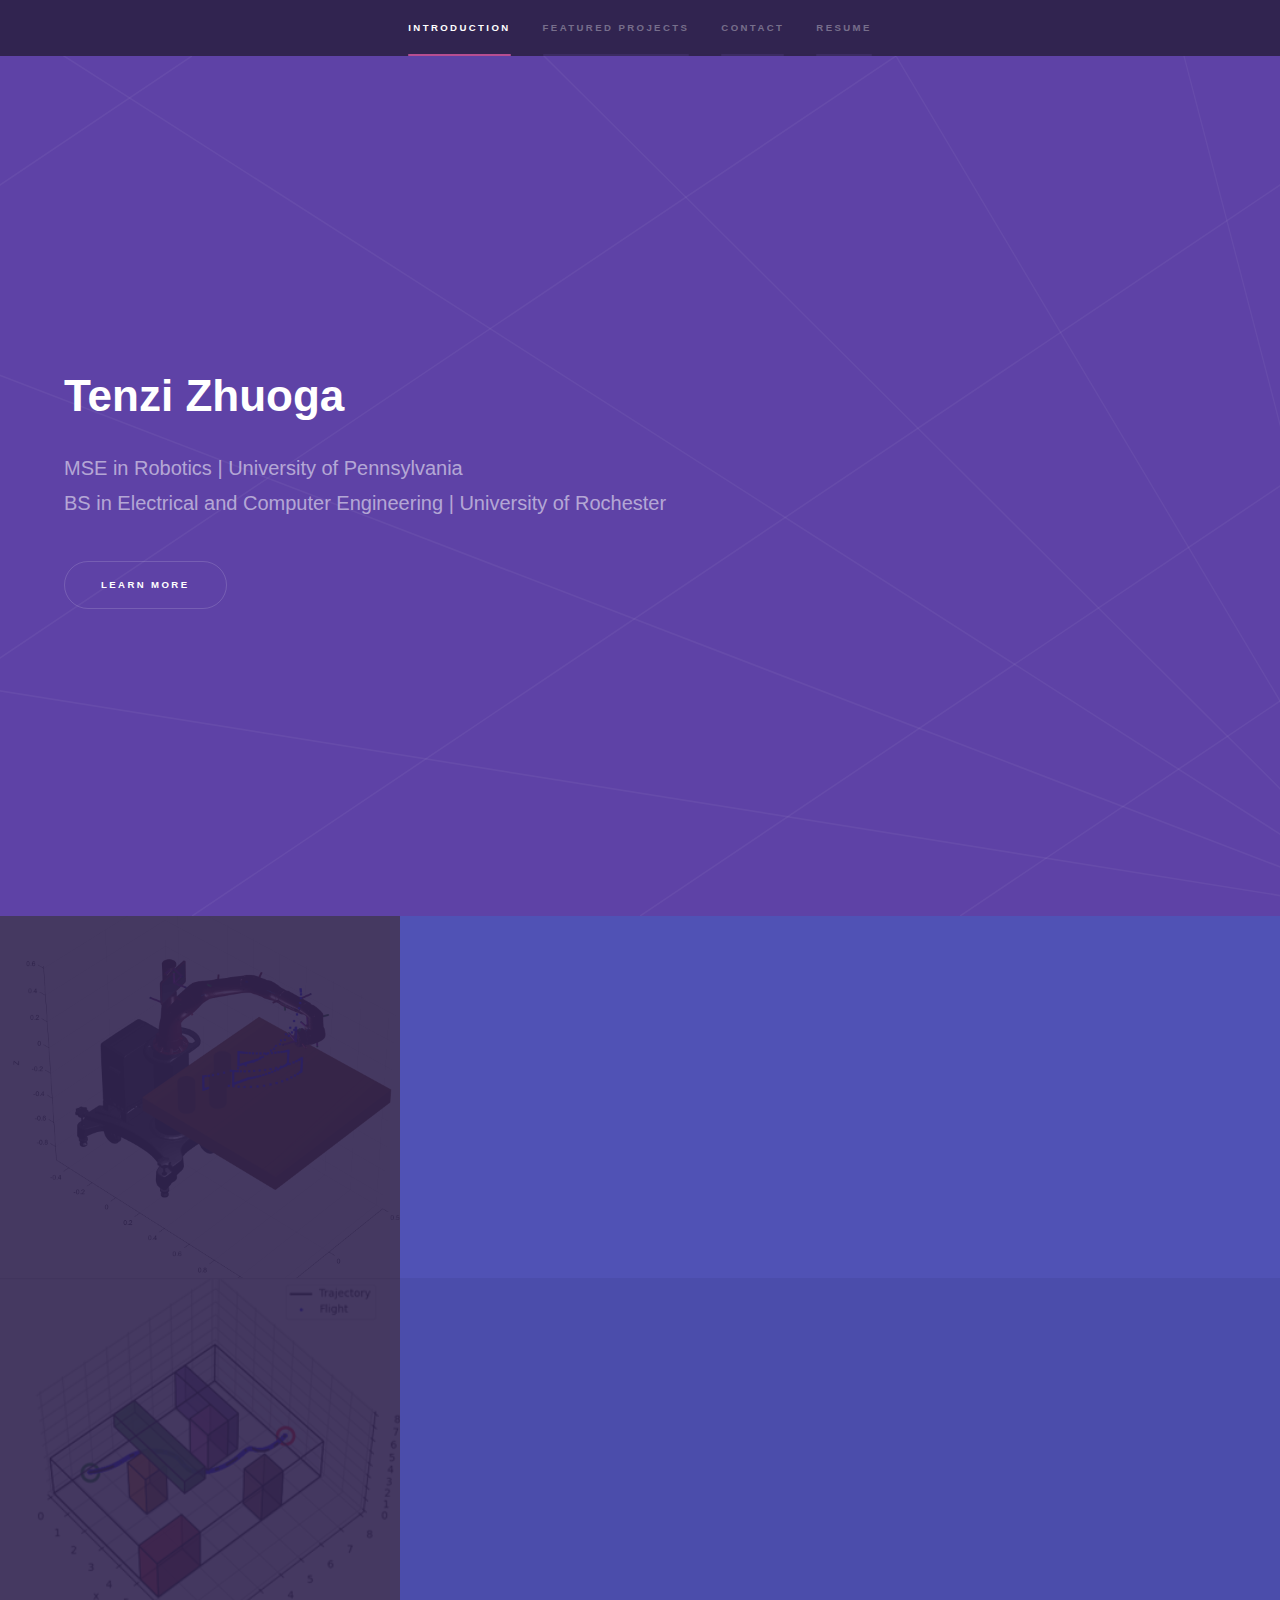
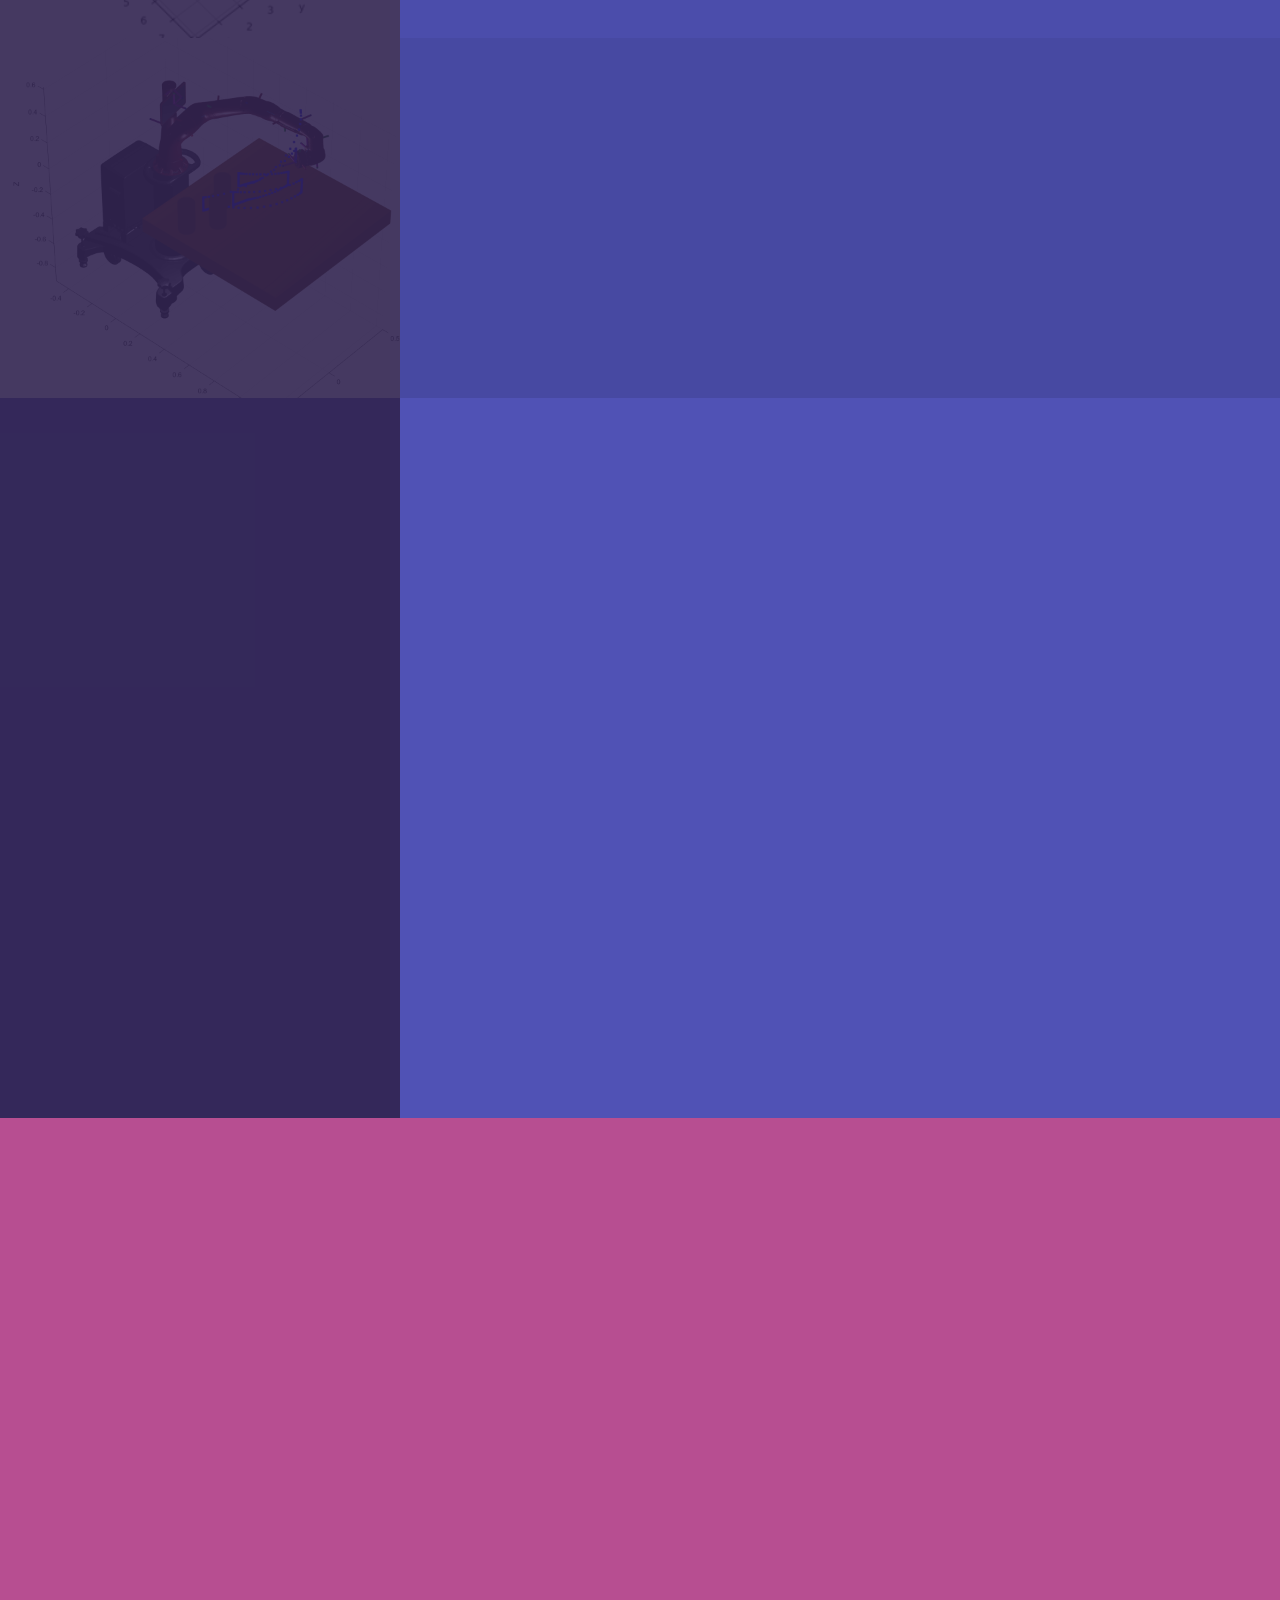
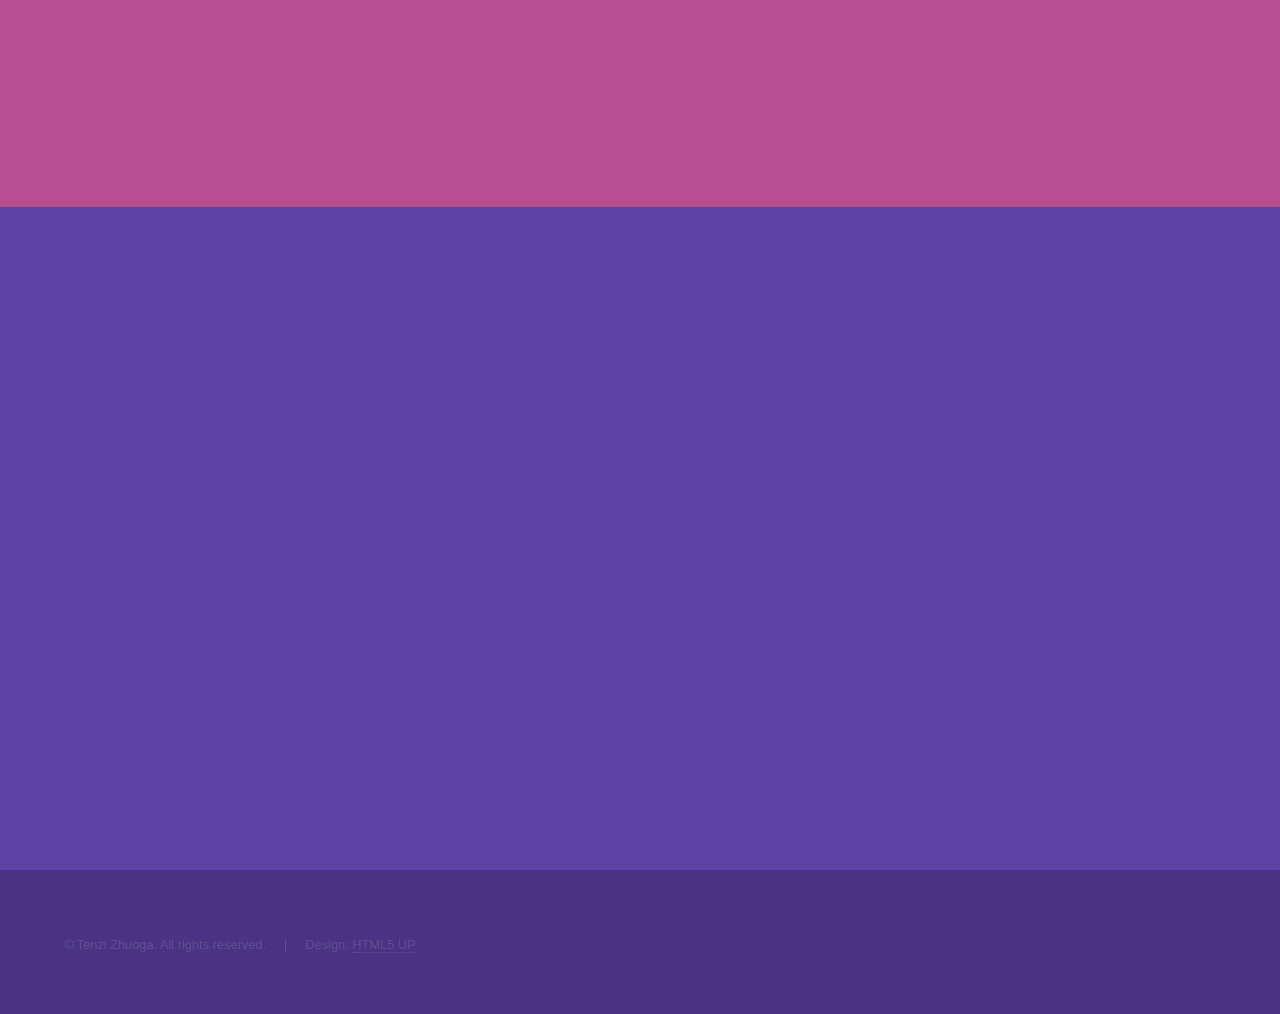
==== index.html @ 583d43f9 "added bare website layout" ====
<!DOCTYPE HTML>
<!--
	Hyperspace by HTML5 UP
	html5up.net | @ajlkn
	Free for personal and commercial use under the CCA 3.0 license (html5up.net/license)
-->
<html>
	<head>
		<title>Tenzi Zhuoga</title>
		<meta charset="utf-8" />
		<meta name="viewport" content="width=device-width, initial-scale=1, user-scalable=no" />
		<link rel="stylesheet" href="assets/css/main.css" />
		<noscript><link rel="stylesheet" href="assets/css/noscript.css" /></noscript>
	</head>
	<body class="is-preload">

		<!-- Sidebar -->
			<section id="sidebar">
				<div class="inner">
					<nav>
						<ul>
							<li><a href="#intro">Introduction</a></li>
							<li><a href="#one">Featured Projects</a></li>
							<li><a href="#two">Contact</a></li>
							<li><a href="#three">Resume</a></li>
						</ul>
					</nav>
				</div>
			</section>

		<!-- Wrapper -->
			<div id="wrapper">

				<!-- Intro -->
					<section id="intro" class="wrapper style1 fullscreen fade-up">
						<div class="inner">
							<h1>Tenzi Zhuoga</h1>
							<p>MSE in Robotics | University of Pennsylvania<br />
								BS in Electrical and Computer Engineering | University of Rochester
							</p>
							<ul class="actions">
								<li><a href="#one" class="button scrolly">Learn more</a></li>
							</ul>
						</div>
					</section>

				<!-- One -->
					<section id="one" class="wrapper style2 spotlights">
						<section>
							<a href="#" class="image"><img src="images/pic_1.png" alt="" data-position="center center" /></a>
							<div class="content">
								<div class="inner">
									<h2>Cup Stacking with Rethink Robotics Sawyer Collaborative Robot</h2>
									<p>Performed operational and joint space motions to perform collision-free cup stacking with the Sawyer Robot in MATLAB and ROS</p>
									<ul class="actions">
										<li><a href="tom_sawyer.html" class="button">Learn more</a></li>
									</ul>
								</div>
							</div>
						</section>
						<section>
							<a href="#" class="image"><img src="images/pic_A_star_traj.png" alt="" data-position="top center" /></a>
							<div class="content">
								<div class="inner">
									<h2>Autonomous Visual Inertial Odometry based Quadcopter</h2>
									<p>Plan and control a CrazyFlie 2.0 Quadcopter with on-board state estimation</p>
									<ul class="actions">
										<li><a href="crazyflie.html" class="button">Learn more</a></li>
									</ul>
								</div>
							</div>
						</section>
						<section>
							<a href="#" class="image"><img src="images/pic_1.png" alt="" data-position="center center" /></a>
							<div class="content">
								<div class="inner">
									<h2>Autonomous Delivery Robot</h2>
									<p></p>
									<ul class="actions">
										<li><a href="senior_design.html" class="button">Learn more</a></li>
									</ul>
								</div>
							</div>
						</section>
						<section>
							<a href="#" class="image"><img src="images/pic03.jpg" alt="" data-position="25% 25%" /></a>
							<div class="content">
								<div class="inner">
									<h2>Machine Perception and Computer Vision Projects</h2>
									<p>A series of projects including 3D Reconstruction from two 2D images, optical flow, augmented reality with AprilTags, Canny Edge Detection, Laplacian Blending, Image Morphing, and more.</p>
									<ul class="actions">
										<li><a href="#intro" class="button">Learn more</a></li>
									</ul>
								</div>
							</div>
						</section>
						<section>
							<a href="#" class="image"><img src="images/pic03.jpg" alt="" data-position="25% 25%" /></a>
							<div class="content">
								<div class="inner">
									<h2>Motion Planning and Control Projects</h2>
									<p>A series of projects including modeling an Ackermann-steered robot, differential drive robot, 4-trailer model, etc.</p>
									<ul class="actions">
										<li><a href="#intro" class="button">Learn more</a></li>
									</ul>
								</div>
							</div>
						</section>
					</section>

				<!-- Two -->
					<section id="two" class="wrapper style3 fade-up">
						<div class="inner">
							<h2>Skills</h2>
							<p>Phasellus convallis elit id ullamcorper pulvinar. Duis aliquam turpis mauris, eu ultricies erat malesuada quis. Aliquam dapibus, lacus eget hendrerit bibendum, urna est aliquam sem, sit amet imperdiet est velit quis lorem.</p>
							<div class="features">
								<section>
									<span class="icon solid major fa-code"></span>
									<h3>Robotics</h3>
									<p>ROS, Linux, Git</p>
								</section>
								<section>
									<span class="icon solid major fa-lock"></span>
									<h3>Programming</h3>
									<p>C++, Python, C, MATLAB</p>
								</section>
								<section>
									<span class="icon solid major fa-cog"></span>
									<h3>Electrical and Computer Engineering</h3>
									<p>Simulink, HSpice, LTSpice, CircuitLab</p>
								</section>
							</div>
							<ul class="actions">
								<li><a href="#intro" class="button">Learn more</a></li>
							</ul>
						</div>
					</section>

				<!-- Three -->
					<section id="three" class="wrapper style1 fade-up">
						<div class="inner">
							<h2>Get in touch</h2>
							<p>Phasellus convallis elit id ullamcorper pulvinar. Duis aliquam turpis mauris, eu ultricies erat malesuada quis. Aliquam dapibus, lacus eget hendrerit bibendum, urna est aliquam sem, sit amet imperdiet est velit quis lorem.</p>
							<div class="split style1">
								<section>
									<form method="post" action="#">
										<div class="fields">
											<div class="field half">
												<label for="name">Name</label>
												<input type="text" name="name" id="name" />
											</div>
											<div class="field half">
												<label for="email">Email</label>
												<input type="text" name="email" id="email" />
											</div>
											<div class="field">
												<label for="message">Message</label>
												<textarea name="message" id="message" rows="5"></textarea>
											</div>
										</div>
										<ul class="actions">
											<li><a href="" class="button submit">Send Message</a></li>
										</ul>
									</form>
								</section>
								<section>
									<ul class="contact">
										<li>
											<h3>Email</h3>
											<a href="#">tzhuoga@seas.upenn.edu</a>
										</li>
										<li>
											<h3>Social</h3>
											<ul class="icons">
												<li><a href="https://github.com/Tengau" class="icon brands fa-github"><span class="label">GitHub</span></a></li>
												<li><a href="https://www.linkedin.com/in/tenzi-zhuoga/" class="icon brands fa-linkedin-in"><span class="label">LinkedIn</span></a></li>
											</ul>
										</li>
									</ul>
								</section>
							</div>
						</div>
					</section>

			</div>

		<!-- Footer -->
			<footer id="footer" class="wrapper style1-alt">
				<div class="inner">
					<ul class="menu">
						<li>&copy; Tenzi Zhuoga. All rights reserved.</li><li>Design: <a href="http://html5up.net">HTML5 UP</a></li>
					</ul>
				</div>
			</footer>

		<!-- Scripts -->
			<script src="assets/js/jquery.min.js"></script>
			<script src="assets/js/jquery.scrollex.min.js"></script>
			<script src="assets/js/jquery.scrolly.min.js"></script>
			<script src="assets/js/browser.min.js"></script>
			<script src="assets/js/breakpoints.min.js"></script>
			<script src="assets/js/util.js"></script>
			<script src="assets/js/main.js"></script>

	</body>
</html>
---- assets/css/main.css ----
@import url(fontawesome-all.min.css);

/*
	Hyperspace by HTML5 UP
	html5up.net | @ajlkn
	Free for personal and commercial use under the CCA 3.0 license (html5up.net/license)
*/

html, body, div, span, applet, object,
iframe, h1, h2, h3, h4, h5, h6, p, blockquote,
pre, a, abbr, acronym, address, big, cite,
code, del, dfn, em, img, ins, kbd, q, s, samp,
small, strike, strong, sub, sup, tt, var, b,
u, i, center, dl, dt, dd, ol, ul, li, fieldset,
form, label, legend, table, caption, tbody,
tfoot, thead, tr, th, td, article, aside,
canvas, details, embed, figure, figcaption,
footer, header, hgroup, menu, nav, output, ruby,
section, summary, time, mark, audio, video {
	margin: 0;
	padding: 0;
	border: 0;
	font-size: 100%;
	font: inherit;
	vertical-align: baseline;}

article, aside, details, figcaption, figure,
footer, header, hgroup, menu, nav, section {
	display: block;}

body {
	line-height: 1;
}

ol, ul {
	list-style: none;
}

blockquote, q {
	quotes: none;
}

	blockquote:before, blockquote:after, q:before, q:after {
		content: '';
		content: none;
	}

table {
	border-collapse: collapse;
	border-spacing: 0;
}

body {
	-webkit-text-size-adjust: none;
}

mark {
	background-color: transparent;
	color: inherit;
}

input::-moz-focus-inner {
	border: 0;
	padding: 0;
}

input, select, textarea {
	-moz-appearance: none;
	-webkit-appearance: none;
	-ms-appearance: none;
	appearance: none;
}

/* Basic */

	@-ms-viewport {
		width: device-width;
	}

	body {
		-ms-overflow-style: scrollbar;
	}

	@media screen and (max-width: 480px) {

		html, body {
			min-width: 320px;
		}

	}

	html {
		box-sizing: border-box;
	}

	*, *:before, *:after {
		box-sizing: inherit;
	}

	body {
		background: #312450;
	}

		body.is-preload *, body.is-preload *:before, body.is-preload *:after {
			-moz-animation: none !important;
			-webkit-animation: none !important;
			-ms-animation: none !important;
			animation: none !important;
			-moz-transition: none !important;
			-webkit-transition: none !important;
			-ms-transition: none !important;
			transition: none !important;
		}

/* Type */

	body, input, select, textarea {
		color: rgba(255, 255, 255, 0.55);
		font-family: Arial, Helvetica, sans-serif;
		font-size: 16.5pt;
		font-weight: normal;
		line-height: 1.75;
	}

		@media screen and (max-width: 1680px) {

			body, input, select, textarea {
				font-size: 13pt;
			}

		}

		@media screen and (max-width: 1280px) {

			body, input, select, textarea {
				font-size: 12pt;
			}

		}

		@media screen and (max-width: 360px) {

			body, input, select, textarea {
				font-size: 11pt;
			}

		}

	a {
		-moz-transition: color 0.2s ease, border-bottom-color 0.2s ease;
		-webkit-transition: color 0.2s ease, border-bottom-color 0.2s ease;
		-ms-transition: color 0.2s ease, border-bottom-color 0.2s ease;
		transition: color 0.2s ease, border-bottom-color 0.2s ease;
		border-bottom: dotted 1px rgba(255, 255, 255, 0.35);
		color: inherit;
		text-decoration: none;
	}

		a:hover {
			border-bottom-color: transparent;
			color: #ffffff;
		}

	strong, b {
		color: #ffffff;
		font-weight: bold;
	}

	em, i {
		font-style: italic;
	}

	p {
		margin: 0 0 2em 0;
	}

	h1, h2, h3, h4, h5, h6 {
		color: #ffffff;
		font-weight: bold;
		line-height: 1.5;
		margin: 0 0 0.5em 0;
	}

		h1 a, h2 a, h3 a, h4 a, h5 a, h6 a {
			color: inherit;
			text-decoration: none;
		}

	h1 {
		font-size: 2.75em;
	}

		h1.major {
			margin: 0 0 1.3em 0;
			position: relative;
			padding-bottom: 0.35em;
		}

			h1.major:after {
				background-image: -moz-linear-gradient(to right, #5e42a6, #b74e91);
				background-image: -webkit-linear-gradient(to right, #5e42a6, #b74e91);
				background-image: -ms-linear-gradient(to right, #5e42a6, #b74e91);
				background-image: linear-gradient(to right, #5e42a6, #b74e91);
				-moz-transition: max-width 0.2s ease;
				-webkit-transition: max-width 0.2s ease;
				-ms-transition: max-width 0.2s ease;
				transition: max-width 0.2s ease;
				border-radius: 0.2em;
				bottom: 0;
				content: '';
				height: 0.05em;
				position: absolute;
				right: 0;
				width: 100%;
			}

	h2 {
		font-size: 1.75em;
	}

	h3 {
		font-size: 1.1em;
	}

	h4 {
		font-size: 1em;
	}

	h5 {
		font-size: 0.8em;
	}

	h6 {
		font-size: 0.6em;
	}

	@media screen and (max-width: 736px) {

		h1 {
			font-size: 2em;
		}

		h2 {
			font-size: 1.25em;
		}

		h3 {
			font-size: 1em;
		}

		h4 {
			font-size: 0.8em;
		}

		h5 {
			font-size: 0.6em;
		}

		h6 {
			font-size: 0.6em;
		}

	}

	sub {
		font-size: 0.8em;
		position: relative;
		top: 0.5em;
	}

	sup {
		font-size: 0.8em;
		position: relative;
		top: -0.5em;
	}

	blockquote {
		border-left: solid 4px rgba(255, 255, 255, 0.15);
		font-style: italic;
		margin: 0 0 2em 0;
		padding: 0.5em 0 0.5em 2em;
	}

	code {
		background: rgba(255, 255, 255, 0.05);
		border-radius: 0.25em;
		border: solid 1px rgba(255, 255, 255, 0.15);
		font-family: "Courier New", monospace;
		font-size: 0.9em;
		margin: 0 0.25em;
		padding: 0.25em 0.65em;
	}

	pre {
		-webkit-overflow-scrolling: touch;
		font-family: "Courier New", monospace;
		font-size: 0.9em;
		margin: 0 0 2em 0;
	}

		pre code {
			display: block;
			line-height: 1.75em;
			padding: 1em 1.5em;
			overflow-x: auto;
		}

	hr {
		border: 0;
		border-bottom: solid 1px rgba(255, 255, 255, 0.15);
		margin: 2em 0;
	}

		hr.major {
			margin: 3em 0;
		}

	.align-left {
		text-align: left;
	}

	.align-center {
		text-align: center;
	}

	.align-right {
		text-align: right;
	}

/* Row */

	.row {
		display: flex;
		flex-wrap: wrap;
		box-sizing: border-box;
		align-items: stretch;
	}

		.row > * {
			box-sizing: border-box;
		}

		.row.gtr-uniform > * > :last-child {
			margin-bottom: 0;
		}

		.row.aln-left {
			justify-content: flex-start;
		}

		.row.aln-center {
			justify-content: center;
		}

		.row.aln-right {
			justify-content: flex-end;
		}

		.row.aln-top {
			align-items: flex-start;
		}

		.row.aln-middle {
			align-items: center;
		}

		.row.aln-bottom {
			align-items: flex-end;
		}

		.row > .imp {
			order: -1;
		}

		.row > .col-1 {
			width: 8.33333%;
		}

		.row > .off-1 {
			margin-left: 8.33333%;
		}

		.row > .col-2 {
			width: 16.66667%;
		}

		.row > .off-2 {
			margin-left: 16.66667%;
		}

		.row > .col-3 {
			width: 25%;
		}

		.row > .off-3 {
			margin-left: 25%;
		}

		.row > .col-4 {
			width: 33.33333%;
		}

		.row > .off-4 {
			margin-left: 33.33333%;
		}

		.row > .col-5 {
			width: 41.66667%;
		}

		.row > .off-5 {
			margin-left: 41.66667%;
		}

		.row > .col-6 {
			width: 50%;
		}

		.row > .off-6 {
			margin-left: 50%;
		}

		.row > .col-7 {
			width: 58.33333%;
		}

		.row > .off-7 {
			margin-left: 58.33333%;
		}

		.row > .col-8 {
			width: 66.66667%;
		}

		.row > .off-8 {
			margin-left: 66.66667%;
		}

		.row > .col-9 {
			width: 75%;
		}

		.row > .off-9 {
			margin-left: 75%;
		}

		.row > .col-10 {
			width: 83.33333%;
		}

		.row > .off-10 {
			margin-left: 83.33333%;
		}

		.row > .col-11 {
			width: 91.66667%;
		}

		.row > .off-11 {
			margin-left: 91.66667%;
		}

		.row > .col-12 {
			width: 100%;
		}

		.row > .off-12 {
			margin-left: 100%;
		}

		.row.gtr-0 {
			margin-top: 0;
			margin-left: 0em;
		}

			.row.gtr-0 > * {
				padding: 0 0 0 0em;
			}

			.row.gtr-0.gtr-uniform {
				margin-top: 0em;
			}

				.row.gtr-0.gtr-uniform > * {
					padding-top: 0em;
				}

		.row.gtr-25 {
			margin-top: 0;
			margin-left: -0.375em;
		}

			.row.gtr-25 > * {
				padding: 0 0 0 0.375em;
			}

			.row.gtr-25.gtr-uniform {
				margin-top: -0.375em;
			}

				.row.gtr-25.gtr-uniform > * {
					padding-top: 0.375em;
				}

		.row.gtr-50 {
			margin-top: 0;
			margin-left: -0.75em;
		}

			.row.gtr-50 > * {
				padding: 0 0 0 0.75em;
			}

			.row.gtr-50.gtr-uniform {
				margin-top: -0.75em;
			}

				.row.gtr-50.gtr-uniform > * {
					padding-top: 0.75em;
				}

		.row {
			margin-top: 0;
			margin-left: -1.5em;
		}

			.row > * {
				padding: 0 0 0 1.5em;
			}

			.row.gtr-uniform {
				margin-top: -1.5em;
			}

				.row.gtr-uniform > * {
					padding-top: 1.5em;
				}

		.row.gtr-150 {
			margin-top: 0;
			margin-left: -2.25em;
		}

			.row.gtr-150 > * {
				padding: 0 0 0 2.25em;
			}

			.row.gtr-150.gtr-uniform {
				margin-top: -2.25em;
			}

				.row.gtr-150.gtr-uniform > * {
					padding-top: 2.25em;
				}

		.row.gtr-200 {
			margin-top: 0;
			margin-left: -3em;
		}

			.row.gtr-200 > * {
				padding: 0 0 0 3em;
			}

			.row.gtr-200.gtr-uniform {
				margin-top: -3em;
			}

				.row.gtr-200.gtr-uniform > * {
					padding-top: 3em;
				}

		@media screen and (max-width: 1680px) {

			.row {
				display: flex;
				flex-wrap: wrap;
				box-sizing: border-box;
				align-items: stretch;
			}

				.row > * {
					box-sizing: border-box;
				}

				.row.gtr-uniform > * > :last-child {
					margin-bottom: 0;
				}

				.row.aln-left {
					justify-content: flex-start;
				}

				.row.aln-center {
					justify-content: center;
				}

				.row.aln-right {
					justify-content: flex-end;
				}

				.row.aln-top {
					align-items: flex-start;
				}

				.row.aln-middle {
					align-items: center;
				}

				.row.aln-bottom {
					align-items: flex-end;
				}

				.row > .imp-xlarge {
					order: -1;
				}

				.row > .col-1-xlarge {
					width: 8.33333%;
				}

				.row > .off-1-xlarge {
					margin-left: 8.33333%;
				}

				.row > .col-2-xlarge {
					width: 16.66667%;
				}

				.row > .off-2-xlarge {
					margin-left: 16.66667%;
				}

				.row > .col-3-xlarge {
					width: 25%;
				}

				.row > .off-3-xlarge {
					margin-left: 25%;
				}

				.row > .col-4-xlarge {
					width: 33.33333%;
				}

				.row > .off-4-xlarge {
					margin-left: 33.33333%;
				}

				.row > .col-5-xlarge {
					width: 41.66667%;
				}

				.row > .off-5-xlarge {
					margin-left: 41.66667%;
				}

				.row > .col-6-xlarge {
					width: 50%;
				}

				.row > .off-6-xlarge {
					margin-left: 50%;
				}

				.row > .col-7-xlarge {
					width: 58.33333%;
				}

				.row > .off-7-xlarge {
					margin-left: 58.33333%;
				}

				.row > .col-8-xlarge {
					width: 66.66667%;
				}

				.row > .off-8-xlarge {
					margin-left: 66.66667%;
				}

				.row > .col-9-xlarge {
					width: 75%;
				}

				.row > .off-9-xlarge {
					margin-left: 75%;
				}

				.row > .col-10-xlarge {
					width: 83.33333%;
				}

				.row > .off-10-xlarge {
					margin-left: 83.33333%;
				}

				.row > .col-11-xlarge {
					width: 91.66667%;
				}

				.row > .off-11-xlarge {
					margin-left: 91.66667%;
				}

				.row > .col-12-xlarge {
					width: 100%;
				}

				.row > .off-12-xlarge {
					margin-left: 100%;
				}

				.row.gtr-0 {
					margin-top: 0;
					margin-left: 0em;
				}

					.row.gtr-0 > * {
						padding: 0 0 0 0em;
					}

					.row.gtr-0.gtr-uniform {
						margin-top: 0em;
					}

						.row.gtr-0.gtr-uniform > * {
							padding-top: 0em;
						}

				.row.gtr-25 {
					margin-top: 0;
					margin-left: -0.375em;
				}

					.row.gtr-25 > * {
						padding: 0 0 0 0.375em;
					}

					.row.gtr-25.gtr-uniform {
						margin-top: -0.375em;
					}

						.row.gtr-25.gtr-uniform > * {
							padding-top: 0.375em;
						}

				.row.gtr-50 {
					margin-top: 0;
					margin-left: -0.75em;
				}

					.row.gtr-50 > * {
						padding: 0 0 0 0.75em;
					}

					.row.gtr-50.gtr-uniform {
						margin-top: -0.75em;
					}

						.row.gtr-50.gtr-uniform > * {
							padding-top: 0.75em;
						}

				.row {
					margin-top: 0;
					margin-left: -1.5em;
				}

					.row > * {
						padding: 0 0 0 1.5em;
					}

					.row.gtr-uniform {
						margin-top: -1.5em;
					}

						.row.gtr-uniform > * {
							padding-top: 1.5em;
						}

				.row.gtr-150 {
					margin-top: 0;
					margin-left: -2.25em;
				}

					.row.gtr-150 > * {
						padding: 0 0 0 2.25em;
					}

					.row.gtr-150.gtr-uniform {
						margin-top: -2.25em;
					}

						.row.gtr-150.gtr-uniform > * {
							padding-top: 2.25em;
						}

				.row.gtr-200 {
					margin-top: 0;
					margin-left: -3em;
				}

					.row.gtr-200 > * {
						padding: 0 0 0 3em;
					}

					.row.gtr-200.gtr-uniform {
						margin-top: -3em;
					}

						.row.gtr-200.gtr-uniform > * {
							padding-top: 3em;
						}

		}

		@media screen and (max-width: 1280px) {

			.row {
				display: flex;
				flex-wrap: wrap;
				box-sizing: border-box;
				align-items: stretch;
			}

				.row > * {
					box-sizing: border-box;
				}

				.row.gtr-uniform > * > :last-child {
					margin-bottom: 0;
				}

				.row.aln-left {
					justify-content: flex-start;
				}

				.row.aln-center {
					justify-content: center;
				}

				.row.aln-right {
					justify-content: flex-end;
				}

				.row.aln-top {
					align-items: flex-start;
				}

				.row.aln-middle {
					align-items: center;
				}

				.row.aln-bottom {
					align-items: flex-end;
				}

				.row > .imp-large {
					order: -1;
				}

				.row > .col-1-large {
					width: 8.33333%;
				}

				.row > .off-1-large {
					margin-left: 8.33333%;
				}

				.row > .col-2-large {
					width: 16.66667%;
				}

				.row > .off-2-large {
					margin-left: 16.66667%;
				}

				.row > .col-3-large {
					width: 25%;
				}

				.row > .off-3-large {
					margin-left: 25%;
				}

				.row > .col-4-large {
					width: 33.33333%;
				}

				.row > .off-4-large {
					margin-left: 33.33333%;
				}

				.row > .col-5-large {
					width: 41.66667%;
				}

				.row > .off-5-large {
					margin-left: 41.66667%;
				}

				.row > .col-6-large {
					width: 50%;
				}

				.row > .off-6-large {
					margin-left: 50%;
				}

				.row > .col-7-large {
					width: 58.33333%;
				}

				.row > .off-7-large {
					margin-left: 58.33333%;
				}

				.row > .col-8-large {
					width: 66.66667%;
				}

				.row > .off-8-large {
					margin-left: 66.66667%;
				}

				.row > .col-9-large {
					width: 75%;
				}

				.row > .off-9-large {
					margin-left: 75%;
				}

				.row > .col-10-large {
					width: 83.33333%;
				}

				.row > .off-10-large {
					margin-left: 83.33333%;
				}

				.row > .col-11-large {
					width: 91.66667%;
				}

				.row > .off-11-large {
					margin-left: 91.66667%;
				}

				.row > .col-12-large {
					width: 100%;
				}

				.row > .off-12-large {
					margin-left: 100%;
				}

				.row.gtr-0 {
					margin-top: 0;
					margin-left: 0em;
				}

					.row.gtr-0 > * {
						padding: 0 0 0 0em;
					}

					.row.gtr-0.gtr-uniform {
						margin-top: 0em;
					}

						.row.gtr-0.gtr-uniform > * {
							padding-top: 0em;
						}

				.row.gtr-25 {
					margin-top: 0;
					margin-left: -0.375em;
				}

					.row.gtr-25 > * {
						padding: 0 0 0 0.375em;
					}

					.row.gtr-25.gtr-uniform {
						margin-top: -0.375em;
					}

						.row.gtr-25.gtr-uniform > * {
							padding-top: 0.375em;
						}

				.row.gtr-50 {
					margin-top: 0;
					margin-left: -0.75em;
				}

					.row.gtr-50 > * {
						padding: 0 0 0 0.75em;
					}

					.row.gtr-50.gtr-uniform {
						margin-top: -0.75em;
					}

						.row.gtr-50.gtr-uniform > * {
							padding-top: 0.75em;
						}

				.row {
					margin-top: 0;
					margin-left: -1.5em;
				}

					.row > * {
						padding: 0 0 0 1.5em;
					}

					.row.gtr-uniform {
						margin-top: -1.5em;
					}

						.row.gtr-uniform > * {
							padding-top: 1.5em;
						}

				.row.gtr-150 {
					margin-top: 0;
					margin-left: -2.25em;
				}

					.row.gtr-150 > * {
						padding: 0 0 0 2.25em;
					}

					.row.gtr-150.gtr-uniform {
						margin-top: -2.25em;
					}

						.row.gtr-150.gtr-uniform > * {
							padding-top: 2.25em;
						}

				.row.gtr-200 {
					margin-top: 0;
					margin-left: -3em;
				}

					.row.gtr-200 > * {
						padding: 0 0 0 3em;
					}

					.row.gtr-200.gtr-uniform {
						margin-top: -3em;
					}

						.row.gtr-200.gtr-uniform > * {
							padding-top: 3em;
						}

		}

		@media screen and (max-width: 980px) {

			.row {
				display: flex;
				flex-wrap: wrap;
				box-sizing: border-box;
				align-items: stretch;
			}

				.row > * {
					box-sizing: border-box;
				}

				.row.gtr-uniform > * > :last-child {
					margin-bottom: 0;
				}

				.row.aln-left {
					justify-content: flex-start;
				}

				.row.aln-center {
					justify-content: center;
				}

				.row.aln-right {
					justify-content: flex-end;
				}

				.row.aln-top {
					align-items: flex-start;
				}

				.row.aln-middle {
					align-items: center;
				}

				.row.aln-bottom {
					align-items: flex-end;
				}

				.row > .imp-medium {
					order: -1;
				}

				.row > .col-1-medium {
					width: 8.33333%;
				}

				.row > .off-1-medium {
					margin-left: 8.33333%;
				}

				.row > .col-2-medium {
					width: 16.66667%;
				}

				.row > .off-2-medium {
					margin-left: 16.66667%;
				}

				.row > .col-3-medium {
					width: 25%;
				}

				.row > .off-3-medium {
					margin-left: 25%;
				}

				.row > .col-4-medium {
					width: 33.33333%;
				}

				.row > .off-4-medium {
					margin-left: 33.33333%;
				}

				.row > .col-5-medium {
					width: 41.66667%;
				}

				.row > .off-5-medium {
					margin-left: 41.66667%;
				}

				.row > .col-6-medium {
					width: 50%;
				}

				.row > .off-6-medium {
					margin-left: 50%;
				}

				.row > .col-7-medium {
					width: 58.33333%;
				}

				.row > .off-7-medium {
					margin-left: 58.33333%;
				}

				.row > .col-8-medium {
					width: 66.66667%;
				}

				.row > .off-8-medium {
					margin-left: 66.66667%;
				}

				.row > .col-9-medium {
					width: 75%;
				}

				.row > .off-9-medium {
					margin-left: 75%;
				}

				.row > .col-10-medium {
					width: 83.33333%;
				}

				.row > .off-10-medium {
					margin-left: 83.33333%;
				}

				.row > .col-11-medium {
					width: 91.66667%;
				}

				.row > .off-11-medium {
					margin-left: 91.66667%;
				}

				.row > .col-12-medium {
					width: 100%;
				}

				.row > .off-12-medium {
					margin-left: 100%;
				}

				.row.gtr-0 {
					margin-top: 0;
					margin-left: 0em;
				}

					.row.gtr-0 > * {
						padding: 0 0 0 0em;
					}

					.row.gtr-0.gtr-uniform {
						margin-top: 0em;
					}

						.row.gtr-0.gtr-uniform > * {
							padding-top: 0em;
						}

				.row.gtr-25 {
					margin-top: 0;
					margin-left: -0.375em;
				}

					.row.gtr-25 > * {
						padding: 0 0 0 0.375em;
					}

					.row.gtr-25.gtr-uniform {
						margin-top: -0.375em;
					}

						.row.gtr-25.gtr-uniform > * {
							padding-top: 0.375em;
						}

				.row.gtr-50 {
					margin-top: 0;
					margin-left: -0.75em;
				}

					.row.gtr-50 > * {
						padding: 0 0 0 0.75em;
					}

					.row.gtr-50.gtr-uniform {
						margin-top: -0.75em;
					}

						.row.gtr-50.gtr-uniform > * {
							padding-top: 0.75em;
						}

				.row {
					margin-top: 0;
					margin-left: -1.5em;
				}

					.row > * {
						padding: 0 0 0 1.5em;
					}

					.row.gtr-uniform {
						margin-top: -1.5em;
					}

						.row.gtr-uniform > * {
							padding-top: 1.5em;
						}

				.row.gtr-150 {
					margin-top: 0;
					margin-left: -2.25em;
				}

					.row.gtr-150 > * {
						padding: 0 0 0 2.25em;
					}

					.row.gtr-150.gtr-uniform {
						margin-top: -2.25em;
					}

						.row.gtr-150.gtr-uniform > * {
							padding-top: 2.25em;
						}

				.row.gtr-200 {
					margin-top: 0;
					margin-left: -3em;
				}

					.row.gtr-200 > * {
						padding: 0 0 0 3em;
					}

					.row.gtr-200.gtr-uniform {
						margin-top: -3em;
					}

						.row.gtr-200.gtr-uniform > * {
							padding-top: 3em;
						}

		}

		@media screen and (max-width: 736px) {

			.row {
				display: flex;
				flex-wrap: wrap;
				box-sizing: border-box;
				align-items: stretch;
			}

				.row > * {
					box-sizing: border-box;
				}

				.row.gtr-uniform > * > :last-child {
					margin-bottom: 0;
				}

				.row.aln-left {
					justify-content: flex-start;
				}

				.row.aln-center {
					justify-content: center;
				}

				.row.aln-right {
					justify-content: flex-end;
				}

				.row.aln-top {
					align-items: flex-start;
				}

				.row.aln-middle {
					align-items: center;
				}

				.row.aln-bottom {
					align-items: flex-end;
				}

				.row > .imp-small {
					order: -1;
				}

				.row > .col-1-small {
					width: 8.33333%;
				}

				.row > .off-1-small {
					margin-left: 8.33333%;
				}

				.row > .col-2-small {
					width: 16.66667%;
				}

				.row > .off-2-small {
					margin-left: 16.66667%;
				}

				.row > .col-3-small {
					width: 25%;
				}

				.row > .off-3-small {
					margin-left: 25%;
				}

				.row > .col-4-small {
					width: 33.33333%;
				}

				.row > .off-4-small {
					margin-left: 33.33333%;
				}

				.row > .col-5-small {
					width: 41.66667%;
				}

				.row > .off-5-small {
					margin-left: 41.66667%;
				}

				.row > .col-6-small {
					width: 50%;
				}

				.row > .off-6-small {
					margin-left: 50%;
				}

				.row > .col-7-small {
					width: 58.33333%;
				}

				.row > .off-7-small {
					margin-left: 58.33333%;
				}

				.row > .col-8-small {
					width: 66.66667%;
				}

				.row > .off-8-small {
					margin-left: 66.66667%;
				}

				.row > .col-9-small {
					width: 75%;
				}

				.row > .off-9-small {
					margin-left: 75%;
				}

				.row > .col-10-small {
					width: 83.33333%;
				}

				.row > .off-10-small {
					margin-left: 83.33333%;
				}

				.row > .col-11-small {
					width: 91.66667%;
				}

				.row > .off-11-small {
					margin-left: 91.66667%;
				}

				.row > .col-12-small {
					width: 100%;
				}

				.row > .off-12-small {
					margin-left: 100%;
				}

				.row.gtr-0 {
					margin-top: 0;
					margin-left: 0em;
				}

					.row.gtr-0 > * {
						padding: 0 0 0 0em;
					}

					.row.gtr-0.gtr-uniform {
						margin-top: 0em;
					}

						.row.gtr-0.gtr-uniform > * {
							padding-top: 0em;
						}

				.row.gtr-25 {
					margin-top: 0;
					margin-left: -0.375em;
				}

					.row.gtr-25 > * {
						padding: 0 0 0 0.375em;
					}

					.row.gtr-25.gtr-uniform {
						margin-top: -0.375em;
					}

						.row.gtr-25.gtr-uniform > * {
							padding-top: 0.375em;
						}

				.row.gtr-50 {
					margin-top: 0;
					margin-left: -0.75em;
				}

					.row.gtr-50 > * {
						padding: 0 0 0 0.75em;
					}

					.row.gtr-50.gtr-uniform {
						margin-top: -0.75em;
					}

						.row.gtr-50.gtr-uniform > * {
							padding-top: 0.75em;
						}

				.row {
					margin-top: 0;
					margin-left: -1.5em;
				}

					.row > * {
						padding: 0 0 0 1.5em;
					}

					.row.gtr-uniform {
						margin-top: -1.5em;
					}

						.row.gtr-uniform > * {
							padding-top: 1.5em;
						}

				.row.gtr-150 {
					margin-top: 0;
					margin-left: -2.25em;
				}

					.row.gtr-150 > * {
						padding: 0 0 0 2.25em;
					}

					.row.gtr-150.gtr-uniform {
						margin-top: -2.25em;
					}

						.row.gtr-150.gtr-uniform > * {
							padding-top: 2.25em;
						}

				.row.gtr-200 {
					margin-top: 0;
					margin-left: -3em;
				}

					.row.gtr-200 > * {
						padding: 0 0 0 3em;
					}

					.row.gtr-200.gtr-uniform {
						margin-top: -3em;
					}

						.row.gtr-200.gtr-uniform > * {
							padding-top: 3em;
						}

		}

		@media screen and (max-width: 480px) {

			.row {
				display: flex;
				flex-wrap: wrap;
				box-sizing: border-box;
				align-items: stretch;
			}

				.row > * {
					box-sizing: border-box;
				}

				.row.gtr-uniform > * > :last-child {
					margin-bottom: 0;
				}

				.row.aln-left {
					justify-content: flex-start;
				}

				.row.aln-center {
					justify-content: center;
				}

				.row.aln-right {
					justify-content: flex-end;
				}

				.row.aln-top {
					align-items: flex-start;
				}

				.row.aln-middle {
					align-items: center;
				}

				.row.aln-bottom {
					align-items: flex-end;
				}

				.row > .imp-xsmall {
					order: -1;
				}

				.row > .col-1-xsmall {
					width: 8.33333%;
				}

				.row > .off-1-xsmall {
					margin-left: 8.33333%;
				}

				.row > .col-2-xsmall {
					width: 16.66667%;
				}

				.row > .off-2-xsmall {
					margin-left: 16.66667%;
				}

				.row > .col-3-xsmall {
					width: 25%;
				}

				.row > .off-3-xsmall {
					margin-left: 25%;
				}

				.row > .col-4-xsmall {
					width: 33.33333%;
				}

				.row > .off-4-xsmall {
					margin-left: 33.33333%;
				}

				.row > .col-5-xsmall {
					width: 41.66667%;
				}

				.row > .off-5-xsmall {
					margin-left: 41.66667%;
				}

				.row > .col-6-xsmall {
					width: 50%;
				}

				.row > .off-6-xsmall {
					margin-left: 50%;
				}

				.row > .col-7-xsmall {
					width: 58.33333%;
				}

				.row > .off-7-xsmall {
					margin-left: 58.33333%;
				}

				.row > .col-8-xsmall {
					width: 66.66667%;
				}

				.row > .off-8-xsmall {
					margin-left: 66.66667%;
				}

				.row > .col-9-xsmall {
					width: 75%;
				}

				.row > .off-9-xsmall {
					margin-left: 75%;
				}

				.row > .col-10-xsmall {
					width: 83.33333%;
				}

				.row > .off-10-xsmall {
					margin-left: 83.33333%;
				}

				.row > .col-11-xsmall {
					width: 91.66667%;
				}

				.row > .off-11-xsmall {
					margin-left: 91.66667%;
				}

				.row > .col-12-xsmall {
					width: 100%;
				}

				.row > .off-12-xsmall {
					margin-left: 100%;
				}

				.row.gtr-0 {
					margin-top: 0;
					margin-left: 0em;
				}

					.row.gtr-0 > * {
						padding: 0 0 0 0em;
					}

					.row.gtr-0.gtr-uniform {
						margin-top: 0em;
					}

						.row.gtr-0.gtr-uniform > * {
							padding-top: 0em;
						}

				.row.gtr-25 {
					margin-top: 0;
					margin-left: -0.375em;
				}

					.row.gtr-25 > * {
						padding: 0 0 0 0.375em;
					}

					.row.gtr-25.gtr-uniform {
						margin-top: -0.375em;
					}

						.row.gtr-25.gtr-uniform > * {
							padding-top: 0.375em;
						}

				.row.gtr-50 {
					margin-top: 0;
					margin-left: -0.75em;
				}

					.row.gtr-50 > * {
						padding: 0 0 0 0.75em;
					}

					.row.gtr-50.gtr-uniform {
						margin-top: -0.75em;
					}

						.row.gtr-50.gtr-uniform > * {
							padding-top: 0.75em;
						}

				.row {
					margin-top: 0;
					margin-left: -1.5em;
				}

					.row > * {
						padding: 0 0 0 1.5em;
					}

					.row.gtr-uniform {
						margin-top: -1.5em;
					}

						.row.gtr-uniform > * {
							padding-top: 1.5em;
						}

				.row.gtr-150 {
					margin-top: 0;
					margin-left: -2.25em;
				}

					.row.gtr-150 > * {
						padding: 0 0 0 2.25em;
					}

					.row.gtr-150.gtr-uniform {
						margin-top: -2.25em;
					}

						.row.gtr-150.gtr-uniform > * {
							padding-top: 2.25em;
						}

				.row.gtr-200 {
					margin-top: 0;
					margin-left: -3em;
				}

					.row.gtr-200 > * {
						padding: 0 0 0 3em;
					}

					.row.gtr-200.gtr-uniform {
						margin-top: -3em;
					}

						.row.gtr-200.gtr-uniform > * {
							padding-top: 3em;
						}

		}

/* Box */

	.box {
		border-radius: 0.25em;
		border: solid 1px rgba(255, 255, 255, 0.15);
		margin-bottom: 2em;
		padding: 1.5em;
	}

		.box > :last-child,
		.box > :last-child > :last-child,
		.box > :last-child > :last-child > :last-child {
			margin-bottom: 0;
		}

		.box.alt {
			border: 0;
			border-radius: 0;
			padding: 0;
		}

/* Button */

	input[type="submit"],
	input[type="reset"],
	input[type="button"],
	button,
	.button {
		-moz-appearance: none;
		-webkit-appearance: none;
		-ms-appearance: none;
		appearance: none;
		-moz-transition: border-color 0.2s ease;
		-webkit-transition: border-color 0.2s ease;
		-ms-transition: border-color 0.2s ease;
		transition: border-color 0.2s ease;
		background-color: transparent;
		border: solid 1px !important;
		border-color: rgba(255, 255, 255, 0.15) !important;
		border-radius: 3em;
		color: #ffffff !important;
		cursor: pointer;
		display: inline-block;
		font-size: 0.6em;
		font-weight: bold;
		height: calc(4.75em + 2px);
		letter-spacing: 0.25em;
		line-height: 4.75em;
		outline: 0;
		padding: 0 3.75em;
		position: relative;
		text-align: center;
		text-decoration: none;
		text-transform: uppercase;
		white-space: nowrap;
	}

		input[type="submit"]:after,
		input[type="reset"]:after,
		input[type="button"]:after,
		button:after,
		.button:after {
			-moz-transform: scale(0.25);
			-webkit-transform: scale(0.25);
			-ms-transform: scale(0.25);
			transform: scale(0.25);
			pointer-events: none;
			-moz-transition: opacity 0.2s ease, -moz-transform 0.2s ease;
			-webkit-transition: opacity 0.2s ease, -webkit-transform 0.2s ease;
			-ms-transition: opacity 0.2s ease, -ms-transform 0.2s ease;
			transition: opacity 0.2s ease, transform 0.2s ease;
			background: #ffffff;
			border-radius: 3em;
			content: '';
			height: 100%;
			left: 0;
			opacity: 0;
			position: absolute;
			top: 0;
			width: 100%;
		}

		input[type="submit"].icon:before,
		input[type="reset"].icon:before,
		input[type="button"].icon:before,
		button.icon:before,
		.button.icon:before {
			margin-right: 0.75em;
		}

		input[type="submit"].fit,
		input[type="reset"].fit,
		input[type="button"].fit,
		button.fit,
		.button.fit {
			width: 100%;
		}

		input[type="submit"].small,
		input[type="reset"].small,
		input[type="button"].small,
		button.small,
		.button.small {
			font-size: 0.4em;
		}

		input[type="submit"].large,
		input[type="reset"].large,
		input[type="button"].large,
		button.large,
		.button.large {
			font-size: 0.8em;
		}

		input[type="submit"].primary,
		input[type="reset"].primary,
		input[type="button"].primary,
		button.primary,
		.button.primary {
			background-color: #ffffff;
			color: #312450 !important;
		}

			input[type="submit"].primary:after,
			input[type="reset"].primary:after,
			input[type="button"].primary:after,
			button.primary:after,
			.button.primary:after {
				display: none;
			}

		input[type="submit"].disabled, input[type="submit"]:disabled,
		input[type="reset"].disabled,
		input[type="reset"]:disabled,
		input[type="button"].disabled,
		input[type="button"]:disabled,
		button.disabled,
		button:disabled,
		.button.disabled,
		.button:disabled {
			cursor: default;
			opacity: 0.5;
			pointer-events: none;
		}

		input[type="submit"]:hover,
		input[type="reset"]:hover,
		input[type="button"]:hover,
		button:hover,
		.button:hover {
			border-color: rgba(255, 255, 255, 0.55) !important;
		}

			input[type="submit"]:hover:after,
			input[type="reset"]:hover:after,
			input[type="button"]:hover:after,
			button:hover:after,
			.button:hover:after {
				opacity: 0.05;
				-moz-transform: scale(1);
				-webkit-transform: scale(1);
				-ms-transform: scale(1);
				transform: scale(1);
			}

			input[type="submit"]:hover:active,
			input[type="reset"]:hover:active,
			input[type="button"]:hover:active,
			button:hover:active,
			.button:hover:active {
				border-color: #ffffff !important;
			}

				input[type="submit"]:hover:active:after,
				input[type="reset"]:hover:active:after,
				input[type="button"]:hover:active:after,
				button:hover:active:after,
				.button:hover:active:after {
					opacity: 0.1;
				}

/* Features */

	.features {
		display: -moz-flex;
		display: -webkit-flex;
		display: -ms-flex;
		display: flex;
		-moz-flex-wrap: wrap;
		-webkit-flex-wrap: wrap;
		-ms-flex-wrap: wrap;
		flex-wrap: wrap;
		border-radius: 0.25em;
		border: solid 1px rgba(255, 255, 255, 0.15);
		background: rgba(255, 255, 255, 0.05);
		margin: 0 0 2em 0;
	}

		.features section {
			padding: 3.5em 3em 1em 7em ;
			width: 50%;
			border-top: solid 1px rgba(255, 255, 255, 0.15);
			position: relative;
		}

			.features section:nth-child(-n + 2) {
				border-top-width: 0;
			}

			.features section:nth-child(2n) {
				border-left: solid 1px rgba(255, 255, 255, 0.15);
			}

			.features section .icon {
				-moz-transition: opacity 0.5s ease, -moz-transform 0.5s ease;
				-webkit-transition: opacity 0.5s ease, -webkit-transform 0.5s ease;
				-ms-transition: opacity 0.5s ease, -ms-transform 0.5s ease;
				transition: opacity 0.5s ease, transform 0.5s ease;
				-moz-transition-delay: 1s;
				-webkit-transition-delay: 1s;
				-ms-transition-delay: 1s;
				transition-delay: 1s;
				-moz-transform: scale(1);
				-webkit-transform: scale(1);
				-ms-transform: scale(1);
				transform: scale(1);
				position: absolute;
				left: 3em;
				top: 3em;
				opacity: 1;
			}

			.features section:nth-child(1) .icon {
				-moz-transition-delay: 0.15s;
				-webkit-transition-delay: 0.15s;
				-ms-transition-delay: 0.15s;
				transition-delay: 0.15s;
			}

			.features section:nth-child(2) .icon {
				-moz-transition-delay: 0.3s;
				-webkit-transition-delay: 0.3s;
				-ms-transition-delay: 0.3s;
				transition-delay: 0.3s;
			}

			.features section:nth-child(3) .icon {
				-moz-transition-delay: 0.45s;
				-webkit-transition-delay: 0.45s;
				-ms-transition-delay: 0.45s;
				transition-delay: 0.45s;
			}

			.features section:nth-child(4) .icon {
				-moz-transition-delay: 0.6s;
				-webkit-transition-delay: 0.6s;
				-ms-transition-delay: 0.6s;
				transition-delay: 0.6s;
			}

			.features section:nth-child(5) .icon {
				-moz-transition-delay: 0.75s;
				-webkit-transition-delay: 0.75s;
				-ms-transition-delay: 0.75s;
				transition-delay: 0.75s;
			}

			.features section:nth-child(6) .icon {
				-moz-transition-delay: 0.9s;
				-webkit-transition-delay: 0.9s;
				-ms-transition-delay: 0.9s;
				transition-delay: 0.9s;
			}

			.features section:nth-child(7) .icon {
				-moz-transition-delay: 1.05s;
				-webkit-transition-delay: 1.05s;
				-ms-transition-delay: 1.05s;
				transition-delay: 1.05s;
			}

			.features section:nth-child(8) .icon {
				-moz-transition-delay: 1.2s;
				-webkit-transition-delay: 1.2s;
				-ms-transition-delay: 1.2s;
				transition-delay: 1.2s;
			}

			.features section:nth-child(9) .icon {
				-moz-transition-delay: 1.35s;
				-webkit-transition-delay: 1.35s;
				-ms-transition-delay: 1.35s;
				transition-delay: 1.35s;
			}

			.features section:nth-child(10) .icon {
				-moz-transition-delay: 1.5s;
				-webkit-transition-delay: 1.5s;
				-ms-transition-delay: 1.5s;
				transition-delay: 1.5s;
			}

			.features section:nth-child(11) .icon {
				-moz-transition-delay: 1.65s;
				-webkit-transition-delay: 1.65s;
				-ms-transition-delay: 1.65s;
				transition-delay: 1.65s;
			}

			.features section:nth-child(12) .icon {
				-moz-transition-delay: 1.8s;
				-webkit-transition-delay: 1.8s;
				-ms-transition-delay: 1.8s;
				transition-delay: 1.8s;
			}

			.features section:nth-child(13) .icon {
				-moz-transition-delay: 1.95s;
				-webkit-transition-delay: 1.95s;
				-ms-transition-delay: 1.95s;
				transition-delay: 1.95s;
			}

			.features section:nth-child(14) .icon {
				-moz-transition-delay: 2.1s;
				-webkit-transition-delay: 2.1s;
				-ms-transition-delay: 2.1s;
				transition-delay: 2.1s;
			}

			.features section:nth-child(15) .icon {
				-moz-transition-delay: 2.25s;
				-webkit-transition-delay: 2.25s;
				-ms-transition-delay: 2.25s;
				transition-delay: 2.25s;
			}

			.features section:nth-child(16) .icon {
				-moz-transition-delay: 2.4s;
				-webkit-transition-delay: 2.4s;
				-ms-transition-delay: 2.4s;
				transition-delay: 2.4s;
			}

			.features section:nth-child(17) .icon {
				-moz-transition-delay: 2.55s;
				-webkit-transition-delay: 2.55s;
				-ms-transition-delay: 2.55s;
				transition-delay: 2.55s;
			}

			.features section:nth-child(18) .icon {
				-moz-transition-delay: 2.7s;
				-webkit-transition-delay: 2.7s;
				-ms-transition-delay: 2.7s;
				transition-delay: 2.7s;
			}

			.features section:nth-child(19) .icon {
				-moz-transition-delay: 2.85s;
				-webkit-transition-delay: 2.85s;
				-ms-transition-delay: 2.85s;
				transition-delay: 2.85s;
			}

			.features section:nth-child(20) .icon {
				-moz-transition-delay: 3s;
				-webkit-transition-delay: 3s;
				-ms-transition-delay: 3s;
				transition-delay: 3s;
			}

		.features.inactive section .icon {
			-moz-transform: scale(0.5);
			-webkit-transform: scale(0.5);
			-ms-transform: scale(0.5);
			transform: scale(0.5);
			opacity: 0;
		}

		@media screen and (max-width: 980px) {

			.features {
				display: block;
			}

				.features section {
					border-top-width: 1px !important;
					border-left-width: 0 !important;
					width: 100%;
				}

					.features section:first-child {
						border-top-width: 0 !important;
					}

		}

		@media screen and (max-width: 736px) {

			.features section {
				padding: 2.5em 1.5em 0.1em 5.5em ;
			}

				.features section .icon {
					left: 1.5em;
					top: 2em;
				}

		}

		@media screen and (max-width: 480px) {

			.features section {
				padding: 2em 1.5em 0.1em 1.5em ;
			}

				.features section .icon {
					left: 0;
					position: relative;
					top: 0;
				}

		}

/* Form */

	form {
		margin: 0 0 2em 0;
	}

		form > :last-child {
			margin-bottom: 0;
		}

		form > .fields {
			display: -moz-flex;
			display: -webkit-flex;
			display: -ms-flex;
			display: flex;
			-moz-flex-wrap: wrap;
			-webkit-flex-wrap: wrap;
			-ms-flex-wrap: wrap;
			flex-wrap: wrap;
			width: calc(100% + 3em);
			margin: -1.5em 0 2em -1.5em;
		}

			form > .fields > .field {
				-moz-flex-grow: 0;
				-webkit-flex-grow: 0;
				-ms-flex-grow: 0;
				flex-grow: 0;
				-moz-flex-shrink: 0;
				-webkit-flex-shrink: 0;
				-ms-flex-shrink: 0;
				flex-shrink: 0;
				padding: 1.5em 0 0 1.5em;
				width: calc(100% - 1.5em);
			}

				form > .fields > .field.half {
					width: calc(50% - 0.75em);
				}

				form > .fields > .field.third {
					width: calc(100%/3 - 0.5em);
				}

				form > .fields > .field.quarter {
					width: calc(25% - 0.375em);
				}

		@media screen and (max-width: 480px) {

			form > .fields {
				width: calc(100% + 3em);
				margin: -1.5em 0 2em -1.5em;
			}

				form > .fields > .field {
					padding: 1.5em 0 0 1.5em;
					width: calc(100% - 1.5em);
				}

					form > .fields > .field.half {
						width: calc(100% - 1.5em);
					}

					form > .fields > .field.third {
						width: calc(100% - 1.5em);
					}

					form > .fields > .field.quarter {
						width: calc(100% - 1.5em);
					}

		}

	label {
		color: #ffffff;
		font-weight: bold;
		line-height: 1.5;
		margin: 0 0 0.7em 0;
		display: block;
		font-size: 1.1em;
	}

	input[type="text"],
	input[type="password"],
	input[type="email"],
	input[type="tel"],
	select,
	textarea {
		-moz-appearance: none;
		-webkit-appearance: none;
		-ms-appearance: none;
		appearance: none;
		background: rgba(255, 255, 255, 0.05);
		border-radius: 0.25em;
		border: none;
		border: solid 1px rgba(255, 255, 255, 0.15);
		color: inherit;
		display: block;
		outline: 0;
		padding: 0 1em;
		text-decoration: none;
		width: 100%;
	}

		input[type="text"]:invalid,
		input[type="password"]:invalid,
		input[type="email"]:invalid,
		input[type="tel"]:invalid,
		select:invalid,
		textarea:invalid {
			box-shadow: none;
		}

		input[type="text"]:focus,
		input[type="password"]:focus,
		input[type="email"]:focus,
		input[type="tel"]:focus,
		select:focus,
		textarea:focus {
			border-color: #ffffff;
			box-shadow: 0 0 0 1px #ffffff;
		}

	select {
		background-image: url("data:image/svg+xml;charset=utf8,%3Csvg xmlns='http://www.w3.org/2000/svg' width='40' height='40' preserveAspectRatio='none' viewBox='0 0 40 40'%3E%3Cpath d='M9.4,12.3l10.4,10.4l10.4-10.4c0.2-0.2,0.5-0.4,0.9-0.4c0.3,0,0.6,0.1,0.9,0.4l3.3,3.3c0.2,0.2,0.4,0.5,0.4,0.9 c0,0.4-0.1,0.6-0.4,0.9L20.7,31.9c-0.2,0.2-0.5,0.4-0.9,0.4c-0.3,0-0.6-0.1-0.9-0.4L4.3,17.3c-0.2-0.2-0.4-0.5-0.4-0.9 c0-0.4,0.1-0.6,0.4-0.9l3.3-3.3c0.2-0.2,0.5-0.4,0.9-0.4S9.1,12.1,9.4,12.3z' fill='rgba(255, 255, 255, 0.15)' /%3E%3C/svg%3E");
		background-size: 1.25rem;
		background-repeat: no-repeat;
		background-position: calc(100% - 1rem) center;
		height: 2.75em;
		padding-right: 2.75em;
		text-overflow: ellipsis;
	}

		select option {
			color: #ffffff;
			background: #312450;
		}

		select:focus::-ms-value {
			background-color: transparent;
		}

		select::-ms-expand {
			display: none;
		}

	input[type="text"],
	input[type="password"],
	input[type="email"],
	select {
		height: 2.75em;
	}

	textarea {
		padding: 0.75em 1em;
	}

		body.is-ie textarea {
			min-height: 10em;
		}

	input[type="checkbox"],
	input[type="radio"] {
		-moz-appearance: none;
		-webkit-appearance: none;
		-ms-appearance: none;
		appearance: none;
		display: block;
		float: left;
		margin-right: -2em;
		opacity: 0;
		width: 1em;
		z-index: -1;
	}

		input[type="checkbox"] + label,
		input[type="radio"] + label {
			text-decoration: none;
			color: rgba(255, 255, 255, 0.55);
			cursor: pointer;
			display: inline-block;
			font-size: 1em;
			font-weight: normal;
			padding-left: 2.4em;
			padding-right: 0.75em;
			position: relative;
		}

			input[type="checkbox"] + label:before,
			input[type="radio"] + label:before {
				-moz-osx-font-smoothing: grayscale;
				-webkit-font-smoothing: antialiased;
				display: inline-block;
				font-style: normal;
				font-variant: normal;
				text-rendering: auto;
				line-height: 1;
				text-transform: none !important;
				font-family: 'Font Awesome 5 Free';
				font-weight: 900;
			}

			input[type="checkbox"] + label:before,
			input[type="radio"] + label:before {
				background: rgba(255, 255, 255, 0.05);
				border-radius: 0.25em;
				border: solid 1px rgba(255, 255, 255, 0.15);
				content: '';
				display: inline-block;
				font-size: 0.8em;
				height: 2.0625em;
				left: 0;
				line-height: 2.0625em;
				position: absolute;
				text-align: center;
				top: 0;
				width: 2.0625em;
			}

		input[type="checkbox"]:checked + label:before,
		input[type="radio"]:checked + label:before {
			background: #ffffff;
			border-color: #ffffff;
			color: #b74e91;
			content: '\f00c';
		}

		input[type="checkbox"]:focus + label:before,
		input[type="radio"]:focus + label:before {
			border-color: #ffffff;
			box-shadow: 0 0 0 1px #ffffff;
		}

	input[type="checkbox"] + label:before {
		border-radius: 0.25em;
	}

	input[type="radio"] + label:before {
		border-radius: 100%;
	}

	::-webkit-input-placeholder {
		color: rgba(255, 255, 255, 0.35) !important;
		opacity: 1.0;
	}

	:-moz-placeholder {
		color: rgba(255, 255, 255, 0.35) !important;
		opacity: 1.0;
	}

	::-moz-placeholder {
		color: rgba(255, 255, 255, 0.35) !important;
		opacity: 1.0;
	}

	:-ms-input-placeholder {
		color: rgba(255, 255, 255, 0.35) !important;
		opacity: 1.0;
	}

/* Icon */

	.icon {
		text-decoration: none;
		border-bottom: none;
		position: relative;
	}

		.icon:before {
			-moz-osx-font-smoothing: grayscale;
			-webkit-font-smoothing: antialiased;
			display: inline-block;
			font-style: normal;
			font-variant: normal;
			text-rendering: auto;
			line-height: 1;
			text-transform: none !important;
			font-family: 'Font Awesome 5 Free';
			font-weight: 400;
		}

		.icon > .label {
			display: none;
		}

		.icon:before {
			line-height: inherit;
		}

		.icon.solid:before {
			font-weight: 900;
		}

		.icon.brands:before {
			font-family: 'Font Awesome 5 Brands';
		}

		.icon.major {
			width: 2.5em;
			height: 2.5em;
			display: block;
			background: #ffffff;
			border-radius: 100%;
			color: #312450;
			text-align: center;
			line-height: 2.5em;
			margin: 0 0 1.3em 0;
		}

			.icon.major:before {
				font-size: 1.25em;
			}

				.wrapper.style1 .icon.major:before {
					color: #5e42a6;
				}

				.wrapper.style1-alt .icon.major:before {
					color: #493382;
				}

				.wrapper.style2 .icon.major:before {
					color: #5052b5;
				}

				.wrapper.style2-alt .icon.major:before {
					color: #3e4094;
				}

				.wrapper.style3 .icon.major:before {
					color: #b74e91;
				}

				.wrapper.style3-alt .icon.major:before {
					color: #953d75;
				}

/* Image */
	.column {
		float: left;
		width: 50.0%;
		padding: 5px;
	}
	.image {
		border-radius: 0.25em;
		border: 0;
		display: inline-block;
		position: relative;
	}

		.image img {
			border-radius: 0.25em;
			display: block;
		}

		.image.left, .image.right {
			max-width: 40%;
		}

			.image.left img, .image.right img {
				width: 100%;
			}

		.image.left {
			float: left;
			margin: 0 1.5em 1em 0;
			top: 0.25em;
		}

		.image.right {
			float: right;
			margin: 0 0 1em 1.5em;
			top: 0.25em;
		}

		.image.fit {
			display: block;
			margin: 0 0 2em 0;
			width: 100%;
		}

			.image.fit img {
				width: 100%;
			}

		.image.main {
			display: block;
			margin: 0 0 3em 0;
			width: 100%;
		}

			.image.main img {
				width: 100%;
			}

/* List */

	ol {
		list-style: decimal;
		margin: 0 0 2em 0;
		padding-left: 1.25em;
	}

		ol li {
			padding-left: 0.25em;
		}

	ul {
		list-style: disc;
		margin: 0 0 2em 0;
		padding-left: 1em;
	}

		ul li {
			padding-left: 0.5em;
		}

		ul.alt {
			list-style: none;
			padding-left: 0;
		}

			ul.alt li {
				border-top: solid 1px rgba(255, 255, 255, 0.15);
				padding: 0.5em 0;
			}

				ul.alt li:first-child {
					border-top: 0;
					padding-top: 0;
				}

	dl {
		margin: 0 0 2em 0;
	}

		dl dt {
			display: block;
			font-weight: bold;
			margin: 0 0 1em 0;
		}

		dl dd {
			margin-left: 2em;
		}

/* Actions */

	ul.actions {
		display: -moz-flex;
		display: -webkit-flex;
		display: -ms-flex;
		display: flex;
		cursor: default;
		list-style: none;
		margin-left: -1em;
		padding-left: 0;
	}

		ul.actions li {
			padding: 0 0 0 1em;
			vertical-align: middle;
		}

		ul.actions.special {
			-moz-justify-content: center;
			-webkit-justify-content: center;
			-ms-justify-content: center;
			justify-content: center;
			width: 100%;
			margin-left: 0;
		}

			ul.actions.special li:first-child {
				padding-left: 0;
			}

		ul.actions.stacked {
			-moz-flex-direction: column;
			-webkit-flex-direction: column;
			-ms-flex-direction: column;
			flex-direction: column;
			margin-left: 0;
		}

			ul.actions.stacked li {
				padding: 1.3em 0 0 0;
			}

				ul.actions.stacked li:first-child {
					padding-top: 0;
				}

		ul.actions.fit {
			width: calc(100% + 1em);
		}

			ul.actions.fit li {
				-moz-flex-grow: 1;
				-webkit-flex-grow: 1;
				-ms-flex-grow: 1;
				flex-grow: 1;
				-moz-flex-shrink: 1;
				-webkit-flex-shrink: 1;
				-ms-flex-shrink: 1;
				flex-shrink: 1;
				width: 100%;
			}

				ul.actions.fit li > * {
					width: 100%;
				}

			ul.actions.fit.stacked {
				width: 100%;
			}

		@media screen and (max-width: 480px) {

			ul.actions:not(.fixed) {
				-moz-flex-direction: column;
				-webkit-flex-direction: column;
				-ms-flex-direction: column;
				flex-direction: column;
				margin-left: 0;
				width: 100% !important;
			}

				ul.actions:not(.fixed) li {
					-moz-flex-grow: 1;
					-webkit-flex-grow: 1;
					-ms-flex-grow: 1;
					flex-grow: 1;
					-moz-flex-shrink: 1;
					-webkit-flex-shrink: 1;
					-ms-flex-shrink: 1;
					flex-shrink: 1;
					padding: 1em 0 0 0;
					text-align: center;
					width: 100%;
				}

					ul.actions:not(.fixed) li > * {
						width: 100%;
					}

					ul.actions:not(.fixed) li:first-child {
						padding-top: 0;
					}

					ul.actions:not(.fixed) li input[type="submit"],
					ul.actions:not(.fixed) li input[type="reset"],
					ul.actions:not(.fixed) li input[type="button"],
					ul.actions:not(.fixed) li button,
					ul.actions:not(.fixed) li .button {
						width: 100%;
					}

						ul.actions:not(.fixed) li input[type="submit"].icon:before,
						ul.actions:not(.fixed) li input[type="reset"].icon:before,
						ul.actions:not(.fixed) li input[type="button"].icon:before,
						ul.actions:not(.fixed) li button.icon:before,
						ul.actions:not(.fixed) li .button.icon:before {
							margin-left: -0.5rem;
						}

		}

/* Contact */

	ul.contact {
		list-style: none;
		padding: 0;
	}

		ul.contact > li {
			padding: 0;
			margin: 1.5em 0 0 0;
		}

			ul.contact > li:first-child {
				margin-top: 0;
			}

/* Icons */

	ul.icons {
		cursor: default;
		list-style: none;
		padding-left: 0;
	}

		ul.icons li {
			display: inline-block;
			padding: 0 0.75em 0 0;
		}

			ul.icons li:last-child {
				padding-right: 0;
			}

			ul.icons li > a, ul.icons li > span {
				border: 0;
			}

				ul.icons li > a .label, ul.icons li > span .label {
					display: none;
				}

/* Menu */

	ul.menu {
		list-style: none;
		padding: 0;
	}

		ul.menu > li {
			border-left: solid 1px rgba(255, 255, 255, 0.15);
			display: inline-block;
			line-height: 1;
			margin-left: 1.5em;
			padding: 0 0 0 1.5em;
		}

			ul.menu > li:first-child {
				border-left: 0;
				margin: 0;
				padding-left: 0;
			}

		@media screen and (max-width: 480px) {

			ul.menu > li {
				border-left: 0;
				display: block;
				line-height: inherit;
				margin: 0.5em 0 0 0;
				padding-left: 0;
			}

		}

/* Section/Article */

	section.special, article.special {
		text-align: center;
	}

	header p {
		color: rgba(255, 255, 255, 0.35);
		position: relative;
		margin: 0 0 1.5em 0;
	}

	header h2 + p {
		font-size: 1.25em;
		margin-top: -1em;
		line-height: 1.5em;
	}

	header h3 + p {
		font-size: 1.1em;
		margin-top: -0.8em;
		line-height: 1.5em;
	}

	header h4 + p,
	header h5 + p,
	header h6 + p {
		font-size: 0.9em;
		margin-top: -0.6em;
		line-height: 1.5em;
	}

/* Split */

	.split {
		display: -moz-flex;
		display: -webkit-flex;
		display: -ms-flex;
		display: flex;
	}

		.split > * {
			width: calc(50% - 2.5em);
		}

		.split > :nth-child(2n - 1) {
			padding-right: 2.5em;
			border-right: solid 1px rgba(255, 255, 255, 0.15);
		}

		.split > :nth-child(2n) {
			padding-left: 2.5em;
		}

		.split.style1 > :nth-child(2n - 1) {
			width: calc(66.66666% - 2.5em);
		}

		.split.style1 > :nth-child(2n) {
			width: calc(33.33333% - 2.5em);
		}

		@media screen and (max-width: 1680px) {

			.split > * {
				width: calc(50% - 2em);
			}

			.split > :nth-child(2n - 1) {
				padding-right: 2em;
			}

			.split > :nth-child(2n) {
				padding-left: 2em;
			}

			.split.style1 > :nth-child(2n - 1) {
				width: calc(66.66666% - 2em);
			}

			.split.style1 > :nth-child(2n) {
				width: calc(33.33333% - 2em);
			}

		}

		@media screen and (max-width: 980px) {

			.split {
				display: block;
			}

				.split > * {
					border-top: solid 1px rgba(255, 255, 255, 0.15);
					margin: 4em 0 0 0;
					padding: 4em 0 0 0;
					width: 100% !important;
				}

				.split > :nth-child(2n - 1) {
					border-right: 0;
					padding-right: 0;
				}

				.split > :nth-child(2n) {
					padding-left: 0;
				}

				.split > :first-child {
					border-top: 0;
					margin-top: 0;
					padding-top: 0;
				}

		}

		@media screen and (max-width: 736px) {

			.split > * {
				margin: 3em 0 0 0;
				padding: 3em 0 0 0;
			}

		}

/* Spotlights */

	.spotlights > section {
		display: -moz-flex;
		display: -webkit-flex;
		display: -ms-flex;
		display: flex;
		-moz-flex-direction: row;
		-webkit-flex-direction: row;
		-ms-flex-direction: row;
		flex-direction: row;
		min-height: 22.5em;
	}

		body.is-ie .spotlights > section {
			min-height: 0;
		}

		.spotlights > section > .image {
			background-position: center center;
			background-size: cover;
			border-radius: 0;
			display: block;
			position: relative;
			width: 25em;
		}

			.spotlights > section > .image img {
				border-radius: 0;
				display: block;
			}

			.spotlights > section > .image:before {
				-moz-transition: opacity 1s ease;
				-webkit-transition: opacity 1s ease;
				-ms-transition: opacity 1s ease;
				transition: opacity 1s ease;
				background: rgba(49, 36, 80, 0.9);
				content: '';
				display: block;
				height: 100%;
				left: 0;
				opacity: 0;
				position: absolute;
				top: 0;
				width: 100%;
			}

		.spotlights > section > .content {
			padding: 4em 5em 2em 5em ;
			display: -moz-flex;
			display: -webkit-flex;
			display: -ms-flex;
			display: flex;
			-moz-flex-direction: column;
			-webkit-flex-direction: column;
			-ms-flex-direction: column;
			flex-direction: column;
			-moz-justify-content: center;
			-webkit-justify-content: center;
			-ms-justify-content: center;
			justify-content: center;
			width: 50em;
			-ms-flex: 1;
		}

			.spotlights > section > .content > .inner {
				-moz-transform: translateX(0) translateY(0);
				-webkit-transform: translateX(0) translateY(0);
				-ms-transform: translateX(0) translateY(0);
				transform: translateX(0) translateY(0);
				-moz-transition: opacity 1s ease, -moz-transform 1s ease;
				-webkit-transition: opacity 1s ease, -webkit-transform 1s ease;
				-ms-transition: opacity 1s ease, -ms-transform 1s ease;
				transition: opacity 1s ease, transform 1s ease;
				opacity: 1;
			}

		.spotlights > section:nth-child(2) {
			background-color: rgba(0, 0, 0, 0.05);
		}

		.spotlights > section:nth-child(3) {
			background-color: rgba(0, 0, 0, 0.1);
		}

		.spotlights > section.inactive > .image:before,
		body.is-preload .spotlights > section > .image:before {
			opacity: 1;
		}

		.spotlights > section.inactive > .content > .inner,
		body.is-preload .spotlights > section > .content > .inner {
			-moz-transform: translateX(-1em);
			-webkit-transform: translateX(-1em);
			-ms-transform: translateX(-1em);
			transform: translateX(-1em);
			opacity: 0;
		}

		@media screen and (max-width: 1680px) {

			.spotlights > section > .content {
				padding: 4em 4em 2em 4em ;
			}

		}

		@media screen and (max-width: 980px) {

			.spotlights > section {
				display: block;
			}

				.spotlights > section > .image {
					width: 100%;
					height: 50vh;
				}

				.spotlights > section > .content {
					width: 100%;
				}

				.spotlights > section.inactive > .content > .inner,
				body.is-preload .spotlights > section > .content > .inner {
					-moz-transform: translateY(1em);
					-webkit-transform: translateY(1em);
					-ms-transform: translateY(1em);
					transform: translateY(1em);
				}

		}

		@media screen and (max-width: 736px) {

			.spotlights > section > .image {
				height: 50vh;
				min-height: 15em;
			}

			.spotlights > section > .content {
				padding: 3em 2em 1em 2em ;
			}

		}

/* Table */

	.table-wrapper {
		-webkit-overflow-scrolling: touch;
		overflow-x: auto;
	}

	table {
		margin: 0 0 2em 0;
		width: 100%;
	}

		table tbody tr {
			border: solid 1px rgba(255, 255, 255, 0.15);
			border-left: 0;
			border-right: 0;
		}

			table tbody tr:nth-child(2n + 1) {
				background-color: rgba(255, 255, 255, 0.05);
			}

		table td {
			padding: 0.75em 0.75em;
		}

		table th {
			color: #ffffff;
			font-size: 1em;
			font-weight: bold;
			padding: 0 0.75em 0.75em 0.75em;
			text-align: left;
		}

		table thead {
			border-bottom: solid 2px rgba(255, 255, 255, 0.15);
		}

		table tfoot {
			border-top: solid 2px rgba(255, 255, 255, 0.15);
		}

		table.alt {
			border-collapse: separate;
		}

			table.alt tbody tr td {
				border: solid 1px rgba(255, 255, 255, 0.15);
				border-left-width: 0;
				border-top-width: 0;
			}

				table.alt tbody tr td:first-child {
					border-left-width: 1px;
				}

			table.alt tbody tr:first-child td {
				border-top-width: 1px;
			}

			table.alt thead {
				border-bottom: 0;
			}

			table.alt tfoot {
				border-top: 0;
			}

/* Wrapper */

	.wrapper {
		position: relative;
	}

		.wrapper > .inner {
			padding: 5em 5em 3em 5em ;
			max-width: 100%;
			width: 75em;
		}

			@media screen and (max-width: 1680px) {

				.wrapper > .inner {
					padding: 4em 4em 2em 4em ;
				}

			}

			@media screen and (max-width: 1280px) {

				.wrapper > .inner {
					width: 100%;
				}

			}

			@media screen and (max-width: 736px) {

				.wrapper > .inner {
					padding: 3em 2em 1em 2em ;
				}

			}

		.wrapper.alt {
			background-color: #261c3e;
		}

		.wrapper.style1 {
			background-color: #5e42a6;
		}

		.wrapper.style1-alt {
			background-color: #493382;
		}

		.wrapper.style2 {
			background-color: #5052b5;
		}

		.wrapper.style2-alt {
			background-color: #3e4094;
		}

		.wrapper.style3 {
			background-color: #b74e91;
		}

		.wrapper.style3-alt {
			background-color: #953d75;
		}

		.wrapper.fullscreen {
			display: -moz-flex;
			display: -webkit-flex;
			display: -ms-flex;
			display: flex;
			-moz-flex-direction: column;
			-webkit-flex-direction: column;
			-ms-flex-direction: column;
			flex-direction: column;
			-moz-justify-content: center;
			-webkit-justify-content: center;
			-ms-justify-content: center;
			justify-content: center;
			min-height: 100vh;
		}

			body.is-ie .wrapper.fullscreen {
				height: 100vh;
			}

			@media screen and (max-width: 1280px) {

				.wrapper.fullscreen {
					min-height: calc(100vh - 2.5em);
				}

					body.is-ie .wrapper.fullscreen {
						height: calc(100vh - 2.5em);
					}

			}

			@media screen and (max-width: 736px) {

				.wrapper.fullscreen {
					padding: 2em 0;
					min-height: 0;
				}

					body.is-ie .wrapper.fullscreen {
						height: auto;
					}

			}

		.wrapper.fade-up > .inner {
			-moz-transform: translateY(0);
			-webkit-transform: translateY(0);
			-ms-transform: translateY(0);
			transform: translateY(0);
			-moz-transition: opacity 1s ease, -moz-transform 1s ease;
			-webkit-transition: opacity 1s ease, -webkit-transform 1s ease;
			-ms-transition: opacity 1s ease, -ms-transform 1s ease;
			transition: opacity 1s ease, transform 1s ease;
			opacity: 1.0;
		}

		.wrapper.fade-up.inactive > .inner,
		body.is-preload .wrapper.fade-up > .inner {
			opacity: 0;
			-moz-transform: translateY(1em);
			-webkit-transform: translateY(1em);
			-ms-transform: translateY(1em);
			transform: translateY(1em);
		}

		.wrapper.fade-down > .inner {
			-moz-transform: translateY(0);
			-webkit-transform: translateY(0);
			-ms-transform: translateY(0);
			transform: translateY(0);
			-moz-transition: opacity 1s ease, -moz-transform 1s ease;
			-webkit-transition: opacity 1s ease, -webkit-transform 1s ease;
			-ms-transition: opacity 1s ease, -ms-transform 1s ease;
			transition: opacity 1s ease, transform 1s ease;
			opacity: 1.0;
		}

		.wrapper.fade-down.inactive > .inner,
		body.is-preload .wrapper.fade-down > .inner {
			opacity: 0;
			-moz-transform: translateY(-1em);
			-webkit-transform: translateY(-1em);
			-ms-transform: translateY(-1em);
			transform: translateY(-1em);
		}

		.wrapper.fade > .inner {
			-moz-transition: opacity 1s ease;
			-webkit-transition: opacity 1s ease;
			-ms-transition: opacity 1s ease;
			transition: opacity 1s ease;
			opacity: 1.0;
		}

		.wrapper.fade.inactive > .inner,
		body.is-preload .wrapper.fade > .inner {
			opacity: 0;
		}

/* Header */

	#header {
		display: -moz-flex;
		display: -webkit-flex;
		display: -ms-flex;
		display: flex;
		background-color: #5e42a6;
		cursor: default;
		padding: 1.75em 2em;
	}

		#header > .title {
			border: 0;
			color: #ffffff;
			display: block;
			font-size: 1.25em;
			font-weight: bold;
		}

		#header > nav {
			-moz-flex: 1;
			-webkit-flex: 1;
			-ms-flex: 1;
			flex: 1;
			text-align: right;
		}

			#header > nav > ul {
				margin: 0;
				padding: 0;
			}

				#header > nav > ul > li {
					display: inline-block;
					margin-left: 1.75em;
					padding: 0;
					vertical-align: middle;
				}

					#header > nav > ul > li:first-child {
						margin-left: 0;
					}

					#header > nav > ul > li a {
						border: 0;
						color: rgba(255, 255, 255, 0.35);
						display: inline-block;
						font-size: 0.6em;
						font-weight: bold;
						letter-spacing: 0.25em;
						text-transform: uppercase;
					}

						#header > nav > ul > li a:hover {
							color: rgba(255, 255, 255, 0.55);
						}

						#header > nav > ul > li a.active {
							color: #ffffff;
						}

		@media screen and (max-width: 736px) {

			#header {
				padding: 1em 2em;
			}

		}

		@media screen and (max-width: 480px) {

			#header {
				display: block;
				padding: 0 2em;
				text-align: left;
			}

				#header .title {
					font-size: 1.25em;
					padding: 1em 0;
				}

				#header > nav {
					border-top: solid 1px rgba(255, 255, 255, 0.15);
					text-align: inherit;
				}

					#header > nav > ul > li {
						margin-left: 1.5em;
					}

						#header > nav > ul > li a {
							height: 6em;
							line-height: 6em;
						}

		}

/* Wrapper (main) */

	#sidebar + #wrapper {
		margin-left: 18em;
	}

		@media screen and (max-width: 1280px) {

			#sidebar + #wrapper {
				margin-left: 0;
				padding-top: 3.5em;
			}

		}

		@media screen and (max-width: 736px) {

			#sidebar + #wrapper {
				padding-top: 0;
			}

		}

	#header + #wrapper > .wrapper > .inner {
		margin: 0 auto;
	}

/* Footer */

	#sidebar + #wrapper + #footer {
		margin-left: 18em;
	}

		@media screen and (max-width: 1280px) {

			#sidebar + #wrapper + #footer {
				margin-left: 0;
			}

		}

	#footer > .inner a {
		border-bottom-color: rgba(255, 255, 255, 0.15);
	}

		#footer > .inner a:hover {
			border-bottom-color: transparent;
		}

	#footer > .inner .menu {
		font-size: 0.8em;
		color: rgba(255, 255, 255, 0.15);
	}

	#header + #wrapper + #footer > .inner {
		margin: 0 auto;
	}

/* Sidebar */

	#sidebar {
		padding: 2.5em 2.5em 0.5em 2.5em ;
		background: #312450;
		cursor: default;
		height: 100vh;
		left: 0;
		overflow-x: hidden;
		overflow-y: auto;
		position: fixed;
		text-align: right;
		top: 0;
		width: 18em;
		z-index: 10000;
	}

		#sidebar > .inner {
			display: -moz-flex;
			display: -webkit-flex;
			display: -ms-flex;
			display: flex;
			-moz-flex-direction: column;
			-webkit-flex-direction: column;
			-ms-flex-direction: column;
			flex-direction: column;
			-moz-justify-content: center;
			-webkit-justify-content: center;
			-ms-justify-content: center;
			justify-content: center;
			-moz-transform: translateY(0);
			-webkit-transform: translateY(0);
			-ms-transform: translateY(0);
			transform: translateY(0);
			-moz-transition: opacity 1s ease;
			-webkit-transition: opacity 1s ease;
			-ms-transition: opacity 1s ease;
			transition: opacity 1s ease;
			min-height: 100%;
			opacity: 1;
			width: 100%;
		}

			body.is-ie #sidebar > .inner {
				height: 100%;
			}

		#sidebar nav > ul {
			list-style: none;
			padding: 0;
		}

			#sidebar nav > ul > li {
				-moz-transform: translateY(0);
				-webkit-transform: translateY(0);
				-ms-transform: translateY(0);
				transform: translateY(0);
				-moz-transition: opacity 0.15s ease, -moz-transform 0.75s ease;
				-webkit-transition: opacity 0.15s ease, -webkit-transform 0.75s ease;
				-ms-transition: opacity 0.15s ease, -ms-transform 0.75s ease;
				transition: opacity 0.15s ease, transform 0.75s ease;
				margin: 1.5em 0 0 0;
				opacity: 1;
				padding: 0;
				position: relative;
			}

				#sidebar nav > ul > li:first-child {
					margin: 0;
				}

				#sidebar nav > ul > li:nth-child(1) {
					-moz-transition-delay: 0.45s;
					-webkit-transition-delay: 0.45s;
					-ms-transition-delay: 0.45s;
					transition-delay: 0.45s;
				}

				#sidebar nav > ul > li:nth-child(2) {
					-moz-transition-delay: 0.65s;
					-webkit-transition-delay: 0.65s;
					-ms-transition-delay: 0.65s;
					transition-delay: 0.65s;
				}

				#sidebar nav > ul > li:nth-child(3) {
					-moz-transition-delay: 0.85s;
					-webkit-transition-delay: 0.85s;
					-ms-transition-delay: 0.85s;
					transition-delay: 0.85s;
				}

				#sidebar nav > ul > li:nth-child(4) {
					-moz-transition-delay: 1.05s;
					-webkit-transition-delay: 1.05s;
					-ms-transition-delay: 1.05s;
					transition-delay: 1.05s;
				}

				#sidebar nav > ul > li:nth-child(5) {
					-moz-transition-delay: 1.25s;
					-webkit-transition-delay: 1.25s;
					-ms-transition-delay: 1.25s;
					transition-delay: 1.25s;
				}

				#sidebar nav > ul > li:nth-child(6) {
					-moz-transition-delay: 1.45s;
					-webkit-transition-delay: 1.45s;
					-ms-transition-delay: 1.45s;
					transition-delay: 1.45s;
				}

				#sidebar nav > ul > li:nth-child(7) {
					-moz-transition-delay: 1.65s;
					-webkit-transition-delay: 1.65s;
					-ms-transition-delay: 1.65s;
					transition-delay: 1.65s;
				}

				#sidebar nav > ul > li:nth-child(8) {
					-moz-transition-delay: 1.85s;
					-webkit-transition-delay: 1.85s;
					-ms-transition-delay: 1.85s;
					transition-delay: 1.85s;
				}

				#sidebar nav > ul > li:nth-child(9) {
					-moz-transition-delay: 2.05s;
					-webkit-transition-delay: 2.05s;
					-ms-transition-delay: 2.05s;
					transition-delay: 2.05s;
				}

				#sidebar nav > ul > li:nth-child(10) {
					-moz-transition-delay: 2.25s;
					-webkit-transition-delay: 2.25s;
					-ms-transition-delay: 2.25s;
					transition-delay: 2.25s;
				}

				#sidebar nav > ul > li:nth-child(11) {
					-moz-transition-delay: 2.45s;
					-webkit-transition-delay: 2.45s;
					-ms-transition-delay: 2.45s;
					transition-delay: 2.45s;
				}

				#sidebar nav > ul > li:nth-child(12) {
					-moz-transition-delay: 2.65s;
					-webkit-transition-delay: 2.65s;
					-ms-transition-delay: 2.65s;
					transition-delay: 2.65s;
				}

				#sidebar nav > ul > li:nth-child(13) {
					-moz-transition-delay: 2.85s;
					-webkit-transition-delay: 2.85s;
					-ms-transition-delay: 2.85s;
					transition-delay: 2.85s;
				}

				#sidebar nav > ul > li:nth-child(14) {
					-moz-transition-delay: 3.05s;
					-webkit-transition-delay: 3.05s;
					-ms-transition-delay: 3.05s;
					transition-delay: 3.05s;
				}

				#sidebar nav > ul > li:nth-child(15) {
					-moz-transition-delay: 3.25s;
					-webkit-transition-delay: 3.25s;
					-ms-transition-delay: 3.25s;
					transition-delay: 3.25s;
				}

				#sidebar nav > ul > li:nth-child(16) {
					-moz-transition-delay: 3.45s;
					-webkit-transition-delay: 3.45s;
					-ms-transition-delay: 3.45s;
					transition-delay: 3.45s;
				}

				#sidebar nav > ul > li:nth-child(17) {
					-moz-transition-delay: 3.65s;
					-webkit-transition-delay: 3.65s;
					-ms-transition-delay: 3.65s;
					transition-delay: 3.65s;
				}

				#sidebar nav > ul > li:nth-child(18) {
					-moz-transition-delay: 3.85s;
					-webkit-transition-delay: 3.85s;
					-ms-transition-delay: 3.85s;
					transition-delay: 3.85s;
				}

				#sidebar nav > ul > li:nth-child(19) {
					-moz-transition-delay: 4.05s;
					-webkit-transition-delay: 4.05s;
					-ms-transition-delay: 4.05s;
					transition-delay: 4.05s;
				}

				#sidebar nav > ul > li:nth-child(20) {
					-moz-transition-delay: 4.25s;
					-webkit-transition-delay: 4.25s;
					-ms-transition-delay: 4.25s;
					transition-delay: 4.25s;
				}

		#sidebar nav a {
			-moz-transition: color 0.2s ease;
			-webkit-transition: color 0.2s ease;
			-ms-transition: color 0.2s ease;
			transition: color 0.2s ease;
			border: 0;
			color: rgba(255, 255, 255, 0.35);
			display: block;
			font-size: 0.6em;
			font-weight: bold;
			letter-spacing: 0.25em;
			line-height: 1.75;
			outline: 0;
			padding: 1.35em 0;
			position: relative;
			text-decoration: none;
			text-transform: uppercase;
		}

			#sidebar nav a:before, #sidebar nav a:after {
				border-radius: 0.2em;
				bottom: 0;
				content: '';
				height: 0.2em;
				position: absolute;
				right: 0;
				width: 100%;
			}

			#sidebar nav a:before {
				background: #3c2c62;
			}

			#sidebar nav a:after {
				background-image: -moz-linear-gradient(to right, #5e42a6, #b74e91);
				background-image: -webkit-linear-gradient(to right, #5e42a6, #b74e91);
				background-image: -ms-linear-gradient(to right, #5e42a6, #b74e91);
				background-image: linear-gradient(to right, #5e42a6, #b74e91);
				-moz-transition: max-width 0.2s ease;
				-webkit-transition: max-width 0.2s ease;
				-ms-transition: max-width 0.2s ease;
				transition: max-width 0.2s ease;
				max-width: 0;
			}

			#sidebar nav a:hover {
				color: rgba(255, 255, 255, 0.55);
			}

			#sidebar nav a.active {
				color: #ffffff;
			}

				#sidebar nav a.active:after {
					max-width: 100%;
				}

		body.is-preload #sidebar > .inner {
			opacity: 0;
		}

		body.is-preload #sidebar nav ul li {
			-moz-transform: translateY(2em);
			-webkit-transform: translateY(2em);
			-ms-transform: translateY(2em);
			transform: translateY(2em);
			opacity: 0;
		}

		@media screen and (max-width: 1280px) {

			#sidebar {
				height: 3.5em;
				left: 0;
				line-height: 3.5em;
				overflow: hidden;
				padding: 0;
				text-align: center;
				top: 0;
				width: 100%;
			}

				#sidebar > .inner {
					-moz-flex-direction: row;
					-webkit-flex-direction: row;
					-ms-flex-direction: row;
					flex-direction: row;
					-moz-align-items: -moz-stretch;
					-webkit-align-items: -webkit-stretch;
					-ms-align-items: -ms-stretch;
					align-items: stretch;
					height: inherit;
					line-height: inherit;
				}

				#sidebar nav {
					height: inherit;
					line-height: inherit;
				}

					#sidebar nav ul {
						display: -moz-flex;
						display: -webkit-flex;
						display: -ms-flex;
						display: flex;
						height: inherit;
						line-height: inherit;
						margin: 0;
					}

						#sidebar nav ul li {
							display: block;
							height: inherit;
							line-height: inherit;
							margin: 0 0 0 2em;
							padding: 0;
						}

					#sidebar nav a {
						height: inherit;
						line-height: inherit;
						padding: 0;
					}

						#sidebar nav a:after {
							background-image: none;
							background-color: #b74e91;
						}

		}

		@media screen and (max-width: 736px) {

			#sidebar {
				display: none;
			}

		}

/* Intro */

	#intro {
		background-attachment: fixed;
		background-image: url("images/intro.svg");
		background-position: top right;
		background-repeat: no-repeat;
		background-size: 100% 100%;
	}

		#intro p {
			font-size: 1.25em;
		}

			@media screen and (max-width: 980px) {

				#intro p br {
					display: none;
				}

			}

			@media screen and (max-width: 736px) {

				#intro p {
					font-size: 1em;
				}

			}

		@media screen and (max-width: 1280px) {

			#intro {
				background-attachment: scroll;
			}

		}
---- assets/css/noscript.css ----
/*
	Hyperspace by HTML5 UP
	html5up.net | @ajlkn
	Free for personal and commercial use under the CCA 3.0 license (html5up.net/license)
*/

/* Spotlights */

	.spotlights > section > .image:before {
		opacity: 0 !important;
	}

	.spotlights > section > .content > .inner {
		-moz-transform: none !important;
		-webkit-transform: none !important;
		-ms-transform: none !important;
		transform: none !important;
		opacity: 1 !important;
	}

/* Wrapper */

	.wrapper > .inner {
		opacity: 1 !important;
		-moz-transform: none !important;
		-webkit-transform: none !important;
		-ms-transform: none !important;
		transform: none !important;
	}

/* Sidebar */

	#sidebar > .inner {
		opacity: 1 !important;
	}

	#sidebar nav > ul > li {
		-moz-transform: none !important;
		-webkit-transform: none !important;
		-ms-transform: none !important;
		transform: none !important;
		opacity: 1 !important;
	}
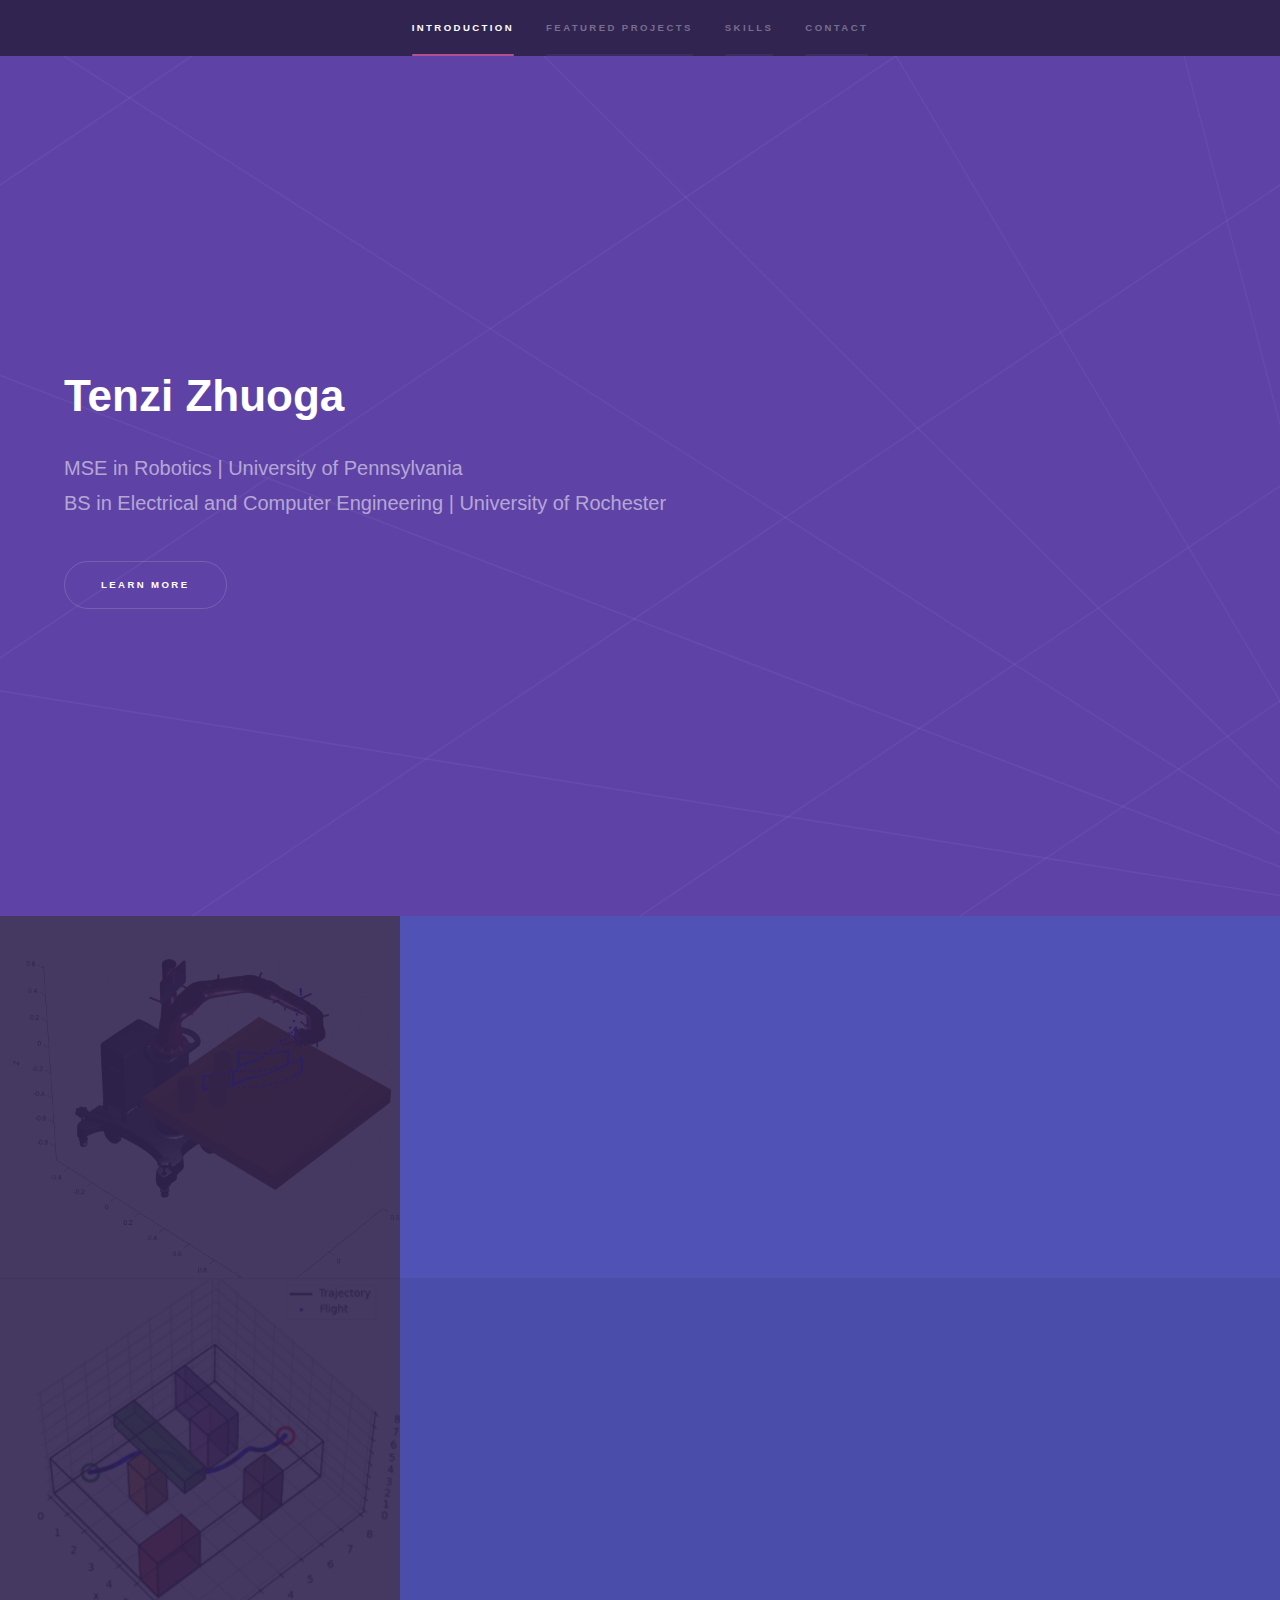
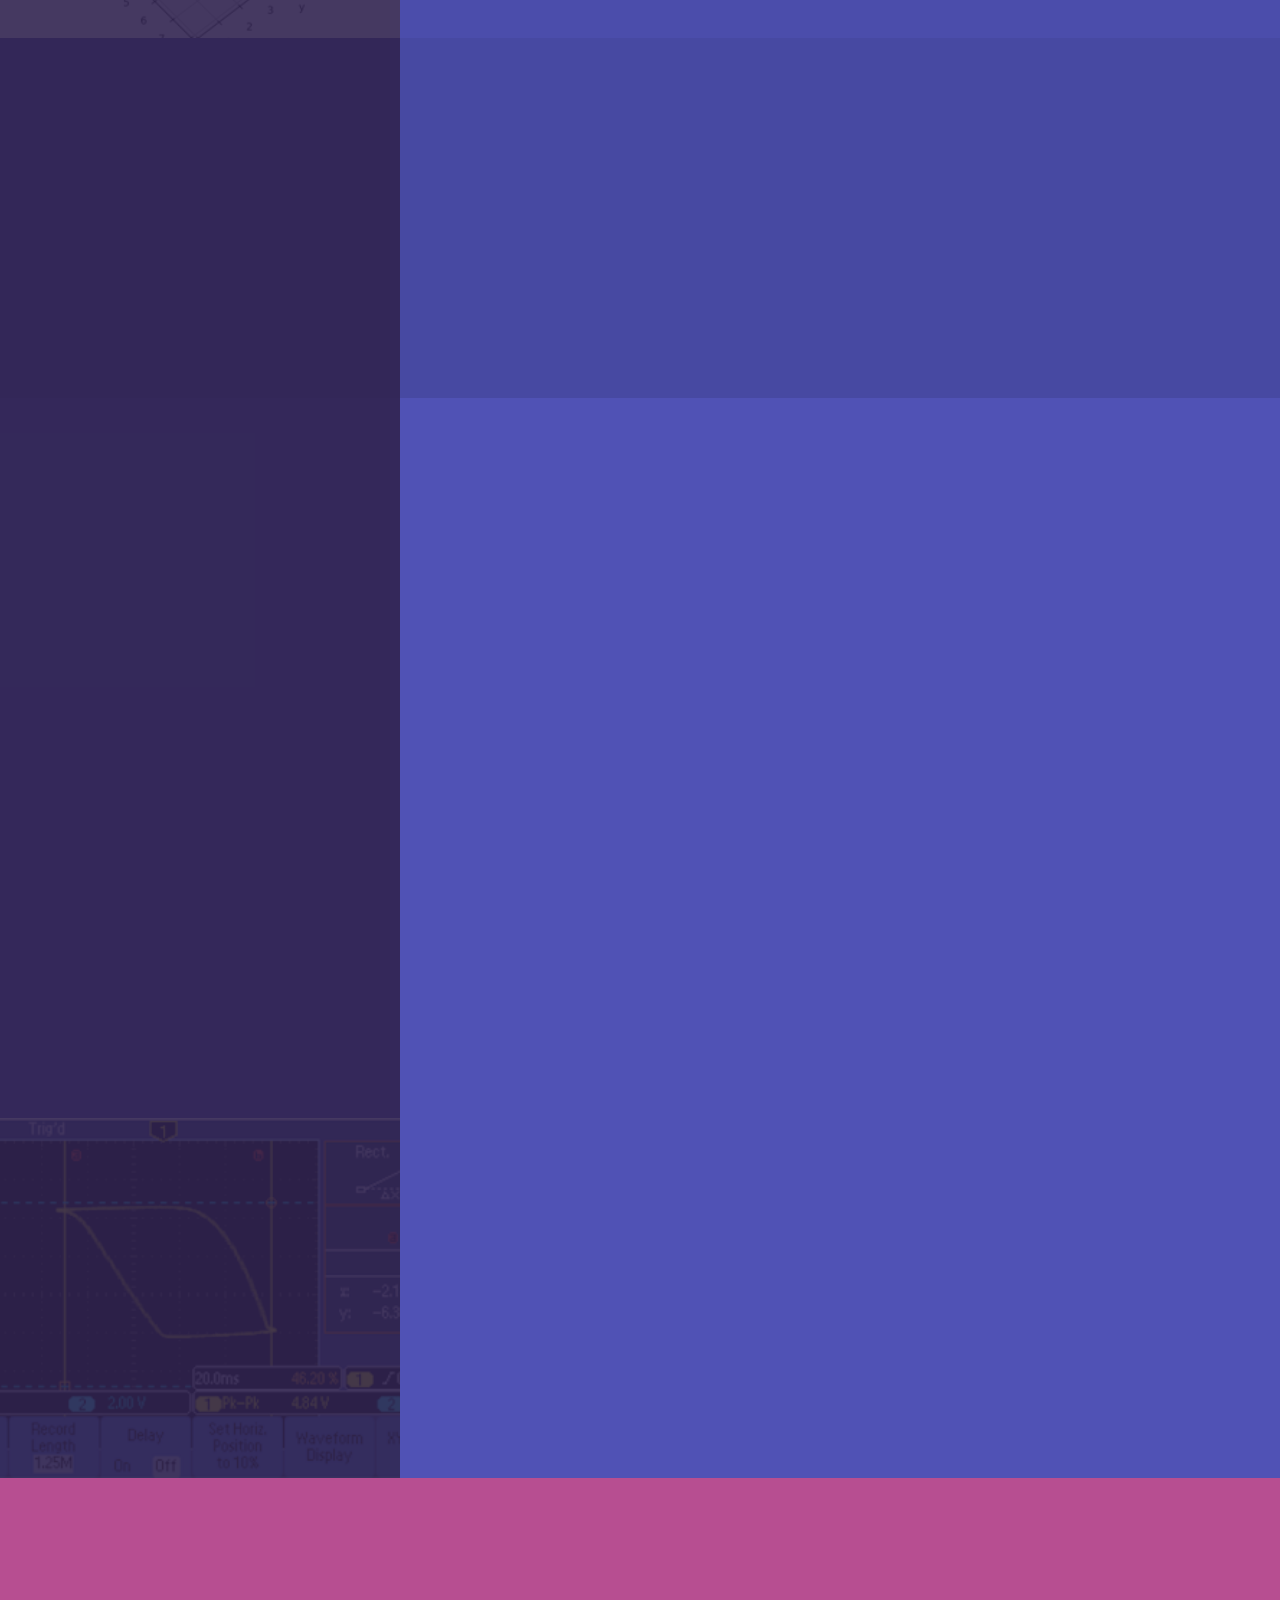
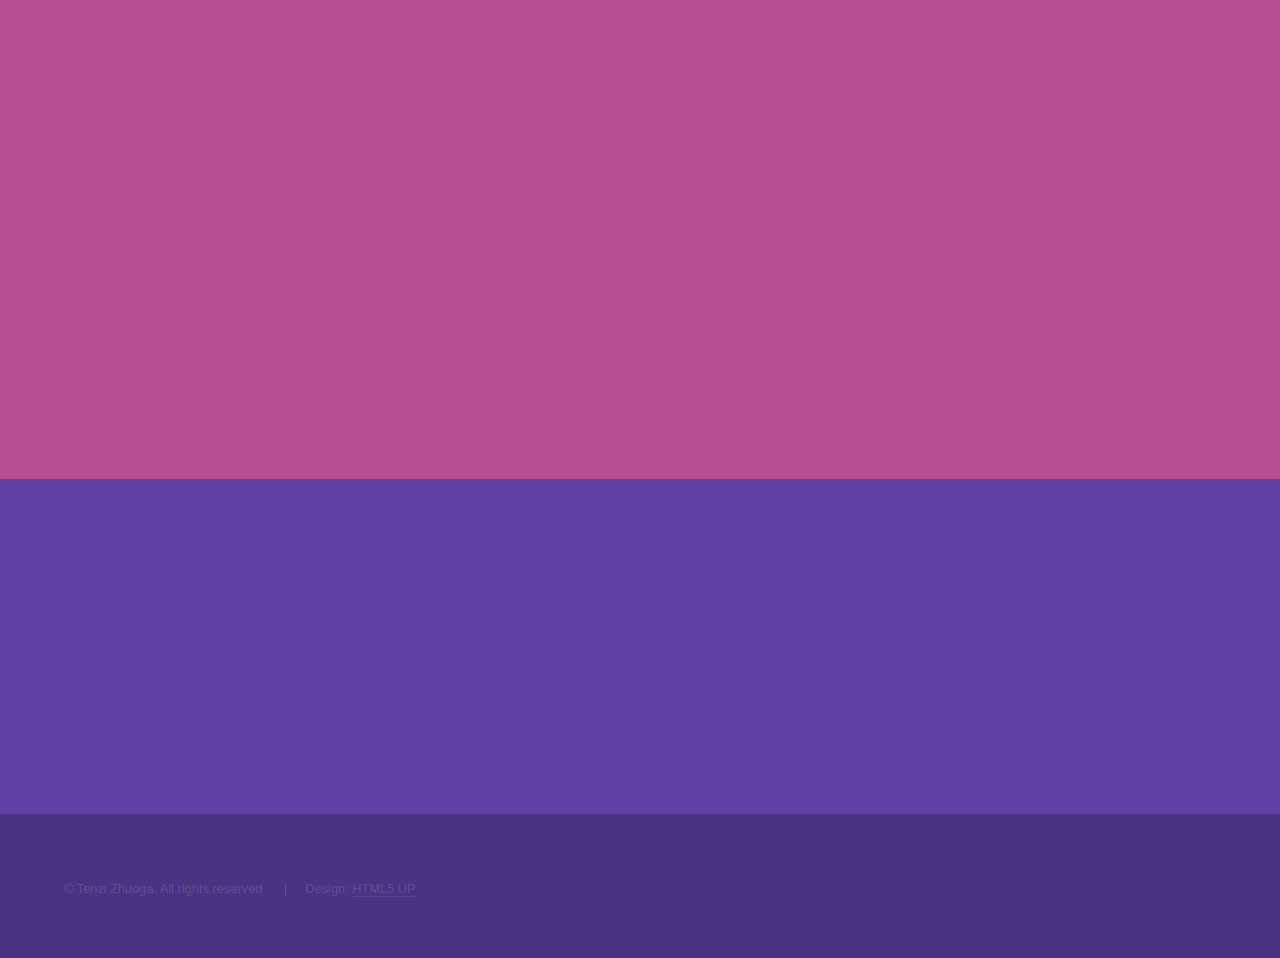
==== commit 0e94b040: "fixes to images and main page" ====
--- a/index.html
+++ b/index.html
@@ -21,8 +21,8 @@
 						<ul>
 							<li><a href="#intro">Introduction</a></li>
 							<li><a href="#one">Featured Projects</a></li>
-							<li><a href="#two">Contact</a></li>
-							<li><a href="#three">Resume</a></li>
+							<li><a href="#two">Skills</a></li>
+							<li><a href="#three">Contact</a></li>
 						</ul>
 					</nav>
 				</div>
@@ -71,7 +71,7 @@
 							</div>
 						</section>
 						<section>
-							<a href="#" class="image"><img src="images/pic_1.png" alt="" data-position="center center" /></a>
+							<a href="#" class="image"><img src="images/img_4882.jpg" alt="" data-position="center center" /></a>
 							<div class="content">
 								<div class="inner">
 									<h2>Autonomous Delivery Robot</h2>
@@ -100,6 +100,18 @@
 								<div class="inner">
 									<h2>Motion Planning and Control Projects</h2>
 									<p>A series of projects including modeling an Ackermann-steered robot, differential drive robot, 4-trailer model, etc.</p>
+									<ul class="actions">
+										<li><a href="#intro" class="button">Learn more</a></li>
+									</ul>
+								</div>
+							</div>
+						</section>
+						<section>
+							<a href="#" class="image"><img src="images/img_osc.png" alt="" data-position="25% 25%" /></a>
+							<div class="content">
+								<div class="inner">
+									<h2>Electrical and Computer Engineering Projects</h2>
+									<p>A series of projects including assembling an Oscilloscope, designing a Headphone Amplifier, and various mechatronics projects.</p>
 									<ul class="actions">
 										<li><a href="#intro" class="button">Learn more</a></li>
 									</ul>
@@ -112,22 +124,26 @@
 					<section id="two" class="wrapper style3 fade-up">
 						<div class="inner">
 							<h2>Skills</h2>
-							<p>Phasellus convallis elit id ullamcorper pulvinar. Duis aliquam turpis mauris, eu ultricies erat malesuada quis. Aliquam dapibus, lacus eget hendrerit bibendum, urna est aliquam sem, sit amet imperdiet est velit quis lorem.</p>
 							<div class="features">
 								<section>
-									<span class="icon solid major fa-code"></span>
+									<span class="icon solid major fa-robot"></span>
 									<h3>Robotics</h3>
 									<p>ROS, Linux, Git</p>
 								</section>
 								<section>
-									<span class="icon solid major fa-lock"></span>
+									<span class="icon solid major fa-code"></span>
 									<h3>Programming</h3>
 									<p>C++, Python, C, MATLAB</p>
 								</section>
 								<section>
-									<span class="icon solid major fa-cog"></span>
+									<span class="icon solid major fa-lightbulb"></span>
 									<h3>Electrical and Computer Engineering</h3>
 									<p>Simulink, HSpice, LTSpice, CircuitLab</p>
+								</section>
+								<section>
+									<span class="icon solid major fa-palette"></span>
+									<h3>Visual Applications</h3>
+									<p>Final Cut Pro X, Clip Studio Paint, Procreate</p>
 								</section>
 							</div>
 							<ul class="actions">
@@ -140,29 +156,7 @@
 					<section id="three" class="wrapper style1 fade-up">
 						<div class="inner">
 							<h2>Get in touch</h2>
-							<p>Phasellus convallis elit id ullamcorper pulvinar. Duis aliquam turpis mauris, eu ultricies erat malesuada quis. Aliquam dapibus, lacus eget hendrerit bibendum, urna est aliquam sem, sit amet imperdiet est velit quis lorem.</p>
 							<div class="split style1">
-								<section>
-									<form method="post" action="#">
-										<div class="fields">
-											<div class="field half">
-												<label for="name">Name</label>
-												<input type="text" name="name" id="name" />
-											</div>
-											<div class="field half">
-												<label for="email">Email</label>
-												<input type="text" name="email" id="email" />
-											</div>
-											<div class="field">
-												<label for="message">Message</label>
-												<textarea name="message" id="message" rows="5"></textarea>
-											</div>
-										</div>
-										<ul class="actions">
-											<li><a href="" class="button submit">Send Message</a></li>
-										</ul>
-									</form>
-								</section>
 								<section>
 									<ul class="contact">
 										<li>
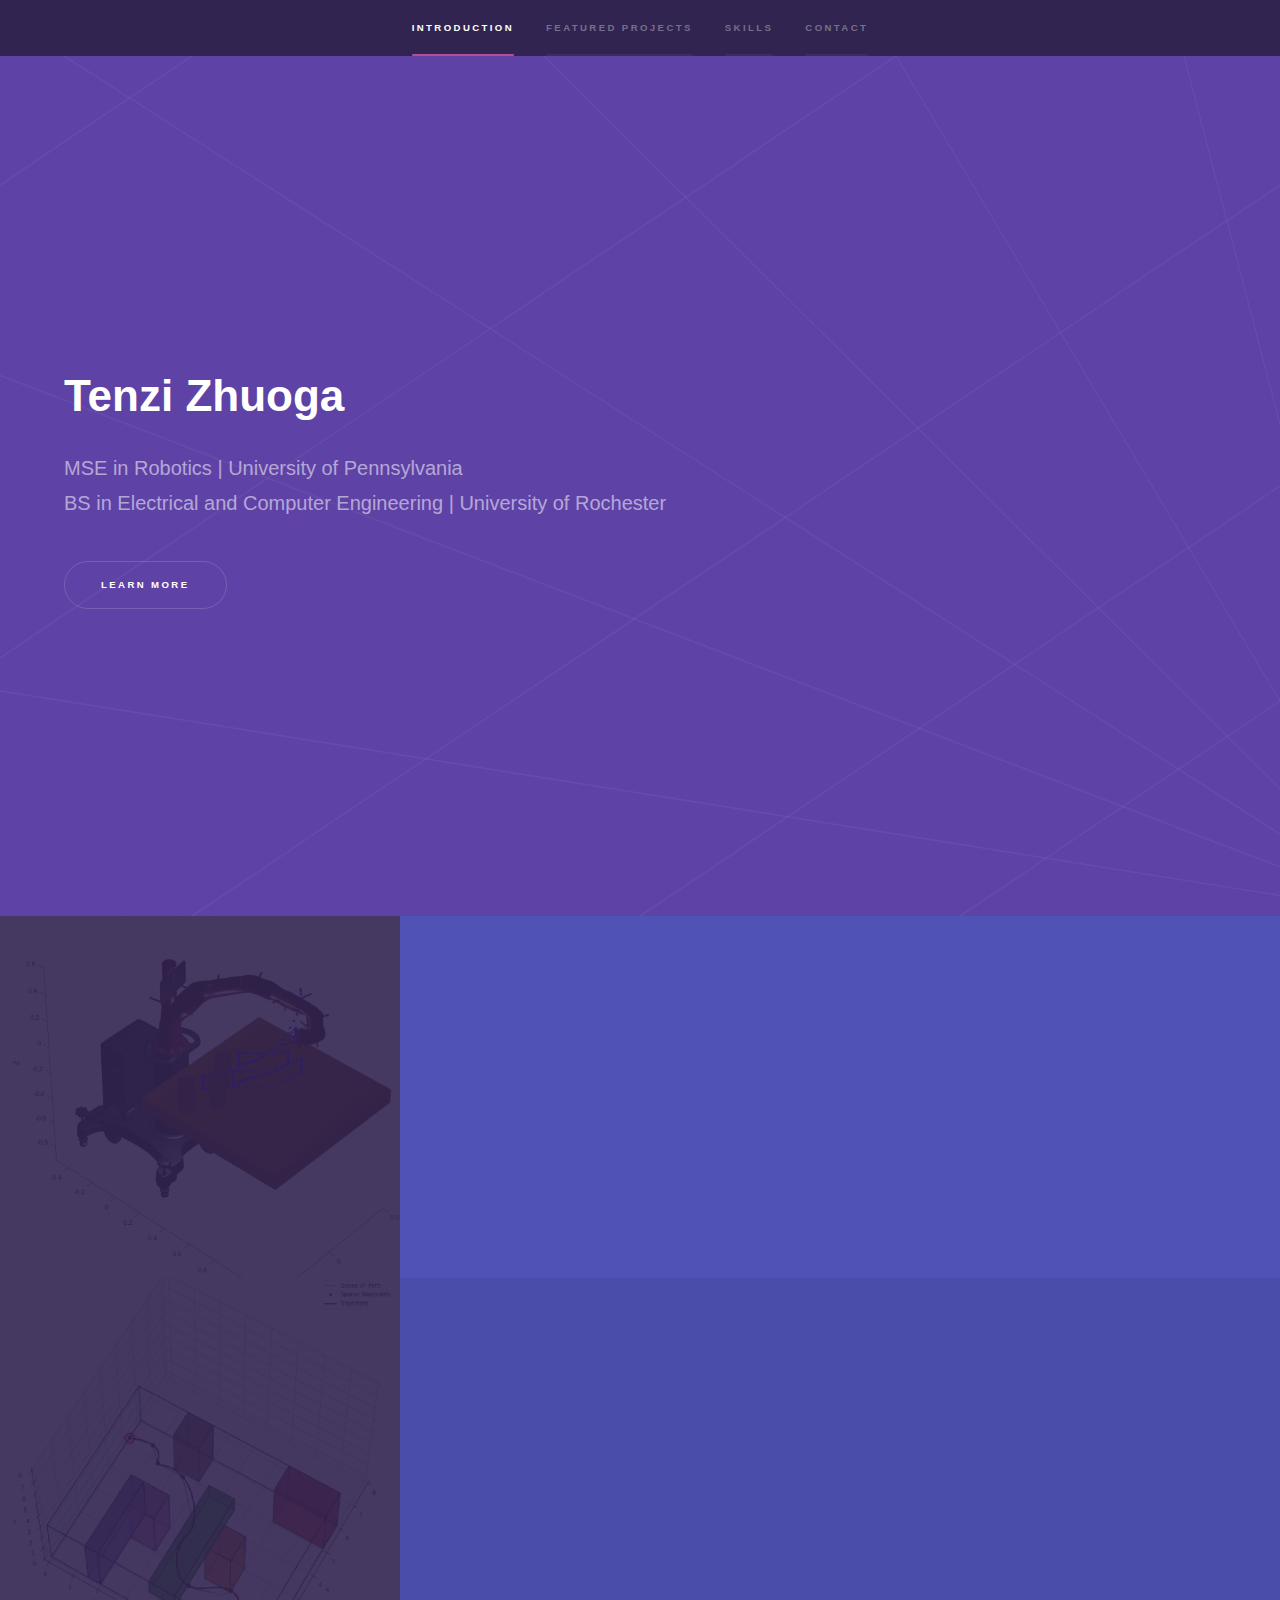
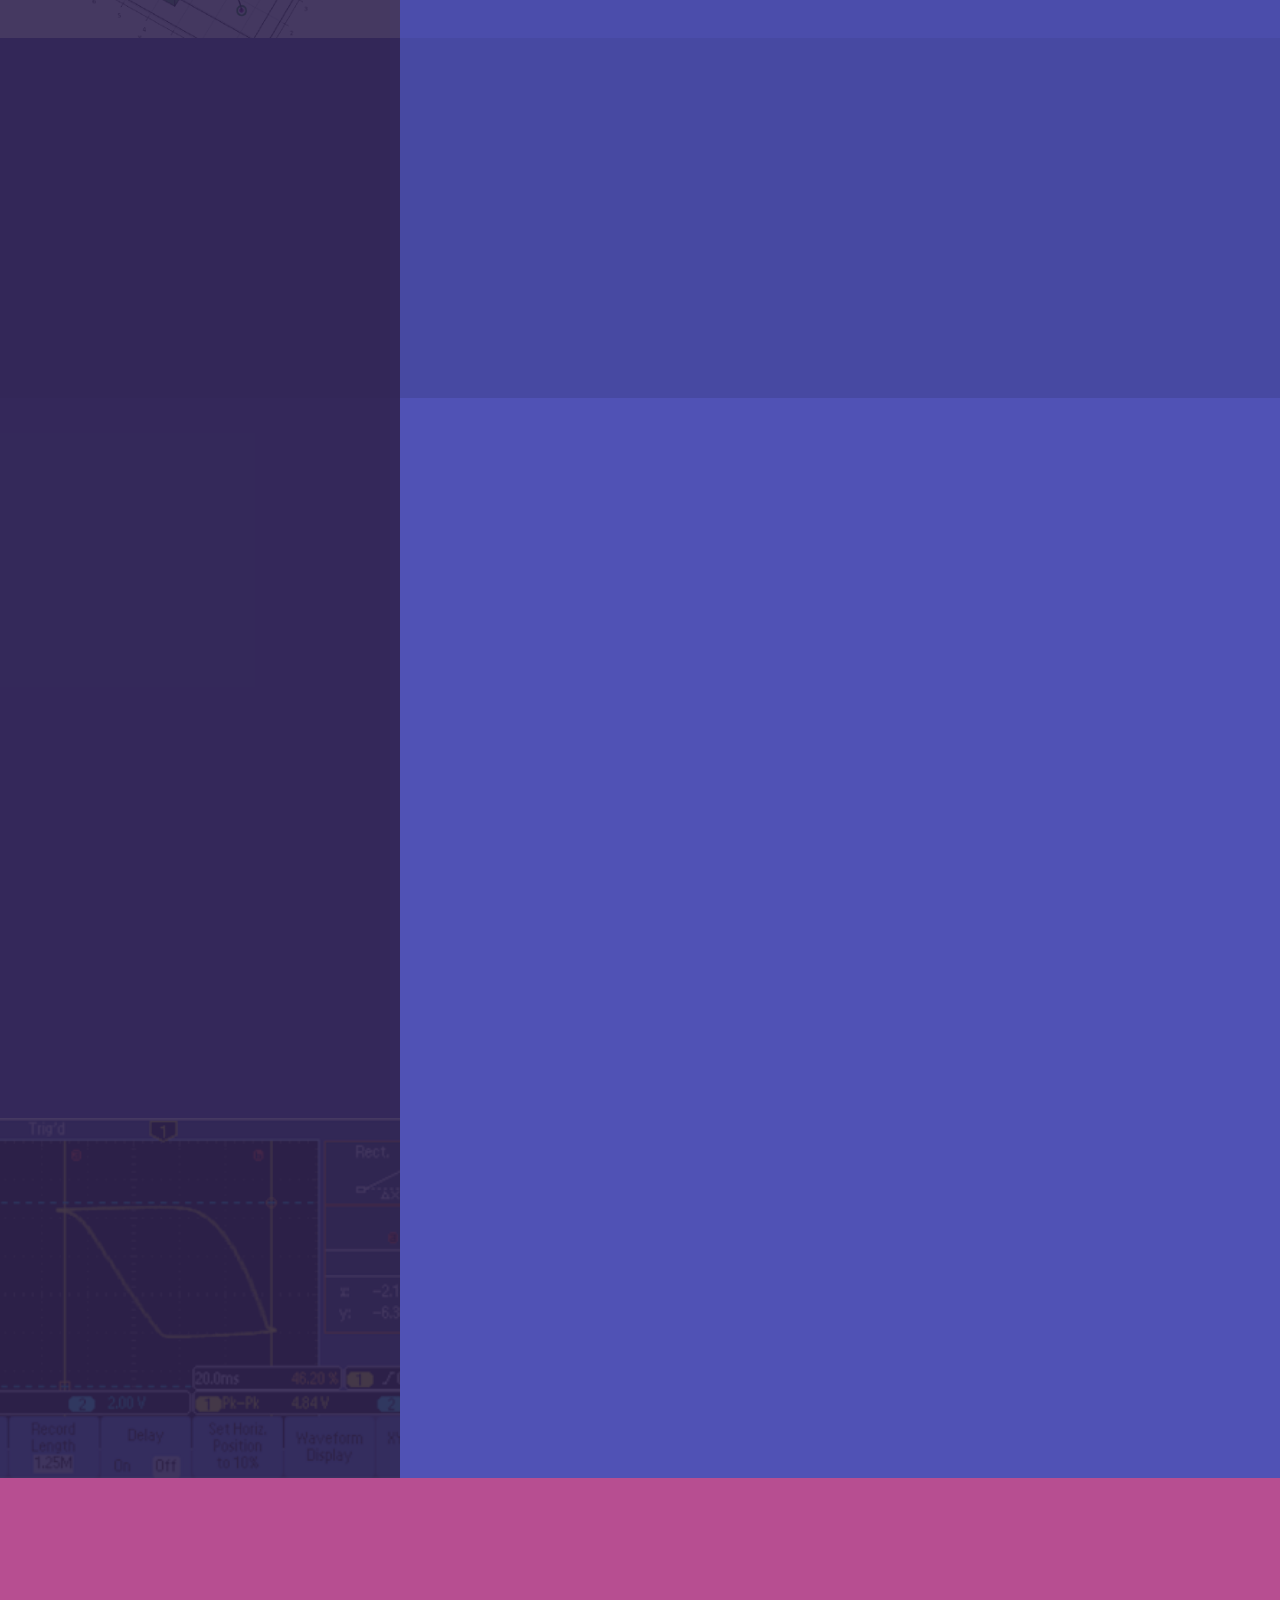
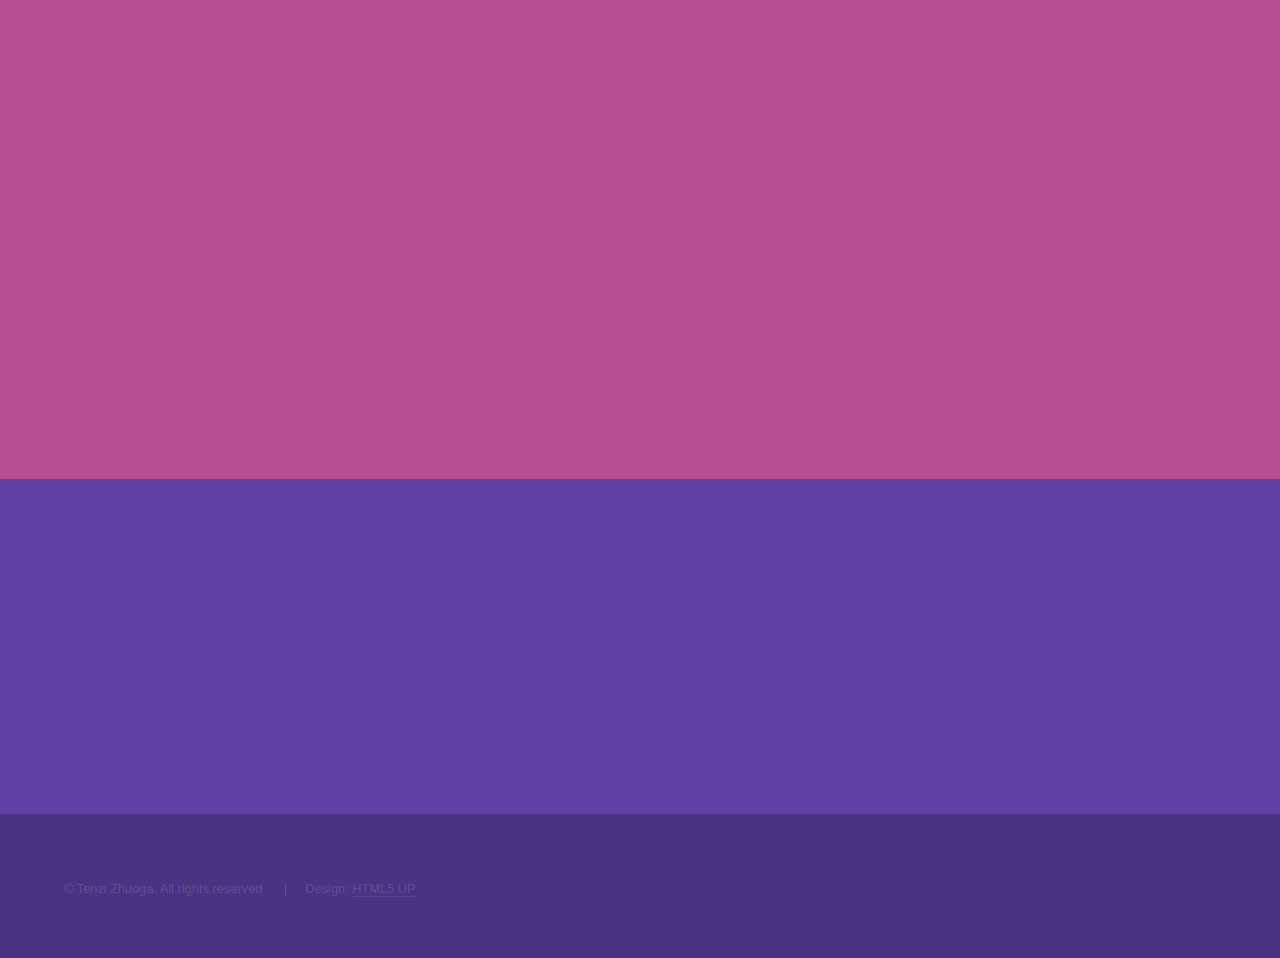
==== commit 97268c0b: "updated crazyflie and cv projects" ====
--- a/index.html
+++ b/index.html
@@ -59,7 +59,7 @@
 							</div>
 						</section>
 						<section>
-							<a href="#" class="image"><img src="images/pic_A_star_traj.png" alt="" data-position="top center" /></a>
+							<a href="#" class="image"><img src="images/quad_2.png" alt="" data-position="top center" /></a>
 							<div class="content">
 								<div class="inner">
 									<h2>Autonomous Visual Inertial Odometry based Quadcopter</h2>
@@ -89,7 +89,7 @@
 									<h2>Machine Perception and Computer Vision Projects</h2>
 									<p>A series of projects including 3D Reconstruction from two 2D images, optical flow, augmented reality with AprilTags, Canny Edge Detection, Laplacian Blending, Image Morphing, and more.</p>
 									<ul class="actions">
-										<li><a href="#intro" class="button">Learn more</a></li>
+										<li><a href="cv_ml_projects.html" class="button">Learn more</a></li>
 									</ul>
 								</div>
 							</div>
--- a/assets/css/main.css
+++ b/assets/css/main.css
@@ -2576,7 +2576,11 @@
 			border-radius: 0.25em;
 			display: block;
 		}
-
+		.pics_in_a_row {
+			display: flex;
+			justify-content: center;
+  		align-items: center;
+		}
 		.image.left, .image.right {
 			max-width: 40%;
 		}
